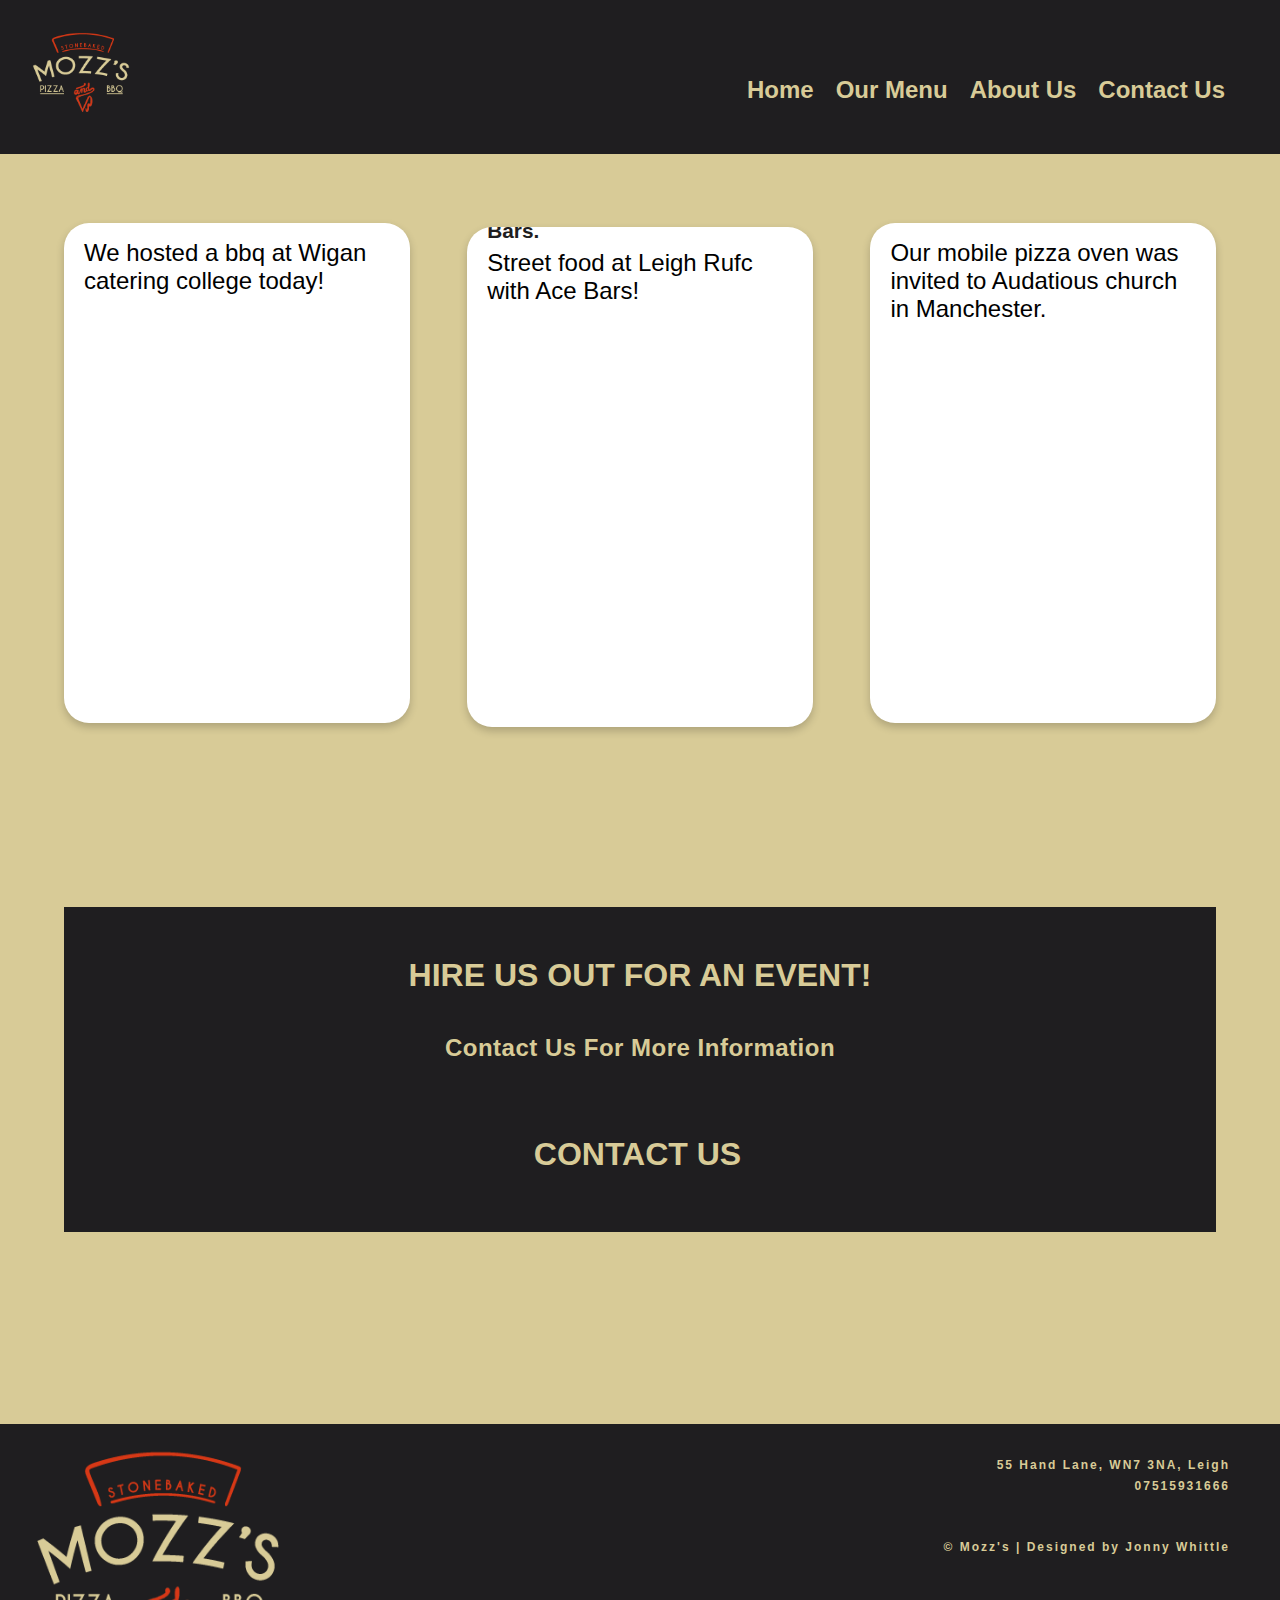
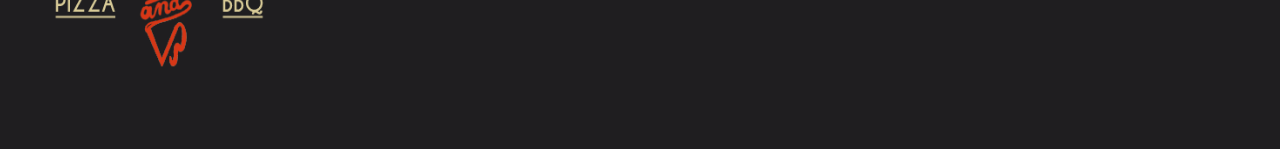
==== index.html @ d83ae81a "Take nav out of footer" ====
<!DOCTYPE html>
<html lang="en">

<head>
    <meta charset="UTF-8">
    <meta http-equiv="X-UA-Compatible" content="IE=edge">
    <meta name="viewport" content="width=device-width, initial-scale=1.0">
    <meta name="description" content="Mozz's Pizza and BBQ event company in leigh, lancashire">
    <meta name="keywords" content="pizza, bbq, events, food, parties, street food, stonebaked pizza, fresh food">
    <link rel="preconnect" href="https://fonts.googleapis.com">
    <link rel="preconnect" href="https://fonts.gstatic.com" crossorigin>
    <link href="https://fonts.googleapis.com/css2?family=Mukta:wght@200;300;400;500;600;700;800&display=swap"
        rel="stylesheet">
    <link rel="stylesheet" href="https://use.fontawesome.com/releases/v5.15.3/css/all.css"
        integrity="sha384-SZXxX4whJ79/gErwcOYf+zWLeJdY/qpuqC4cAa9rOGUstPomtqpuNWT9wdPEn2fk" crossorigin="anonymous">
    <link rel="preconnect" href="https://fonts.googleapis.com">
    <link href="https://allfont.net/allfont.css?fonts=caviar-dreams" rel="stylesheet" type="text/css" />
    <link rel="stylesheet" href="assets/css/style.css" media="screen" type="text/css">
    <title>Home Page</title>
</head>

<body>
    <!-- header -->
    <header id="head-bg">
        <a href="index.html"><img src="assets/images/logo-clear.png" alt="Logo for Mozz's Pizza and BBQ"></a>
        <nav id="menu">
            <ul>
                <li>
                    <a href="index.html" class="left">Home</a>
                </li>
                <li>
                    <a href="our-menu.html" class="left">Our Menu</a>
                </li>
                <li>
                    <a href="about-us.html" class="left">About Us</a>
                </li>
                <li>
                    <a href="contact-us.html" class="left">Contact Us</a>
                </li>
            </ul>
        </nav>
        
        <nav id="smaller-nav">
            <div id="menuToggle">
              <input type="checkbox" />
              <span></span>
              <span></span>
              <span></span>
                <ul id="small-menu">
                    <li>
                        <a href="index.html">Home</a>
                    </li>
                    <li>
                        <a href="our-menu.html">Our Menu</a>
                    </li>
                    <li>
                        <a href="about-us.html">About Us</a>
                    </li>
                    <li>
                        <a href="contact-us.html">Contact Us</a>
                    </li>
                </ul>
            </div>
          </nav>
    </header>


    <!-- hero image -->
    <section id="hero-outer">
        <div>
            <img src= "assets/images/hero-image.jpg" alt="Image of pizza cooking"  id="hero-image">
        </div>

        <div id="cover-text">
            <h2>Check out our updated menu!</h2>
            <a href="our-menu.html" class="left">Check it out</a>
        </div>

    </section>

    <!-- news section -->
    <section id="recent-news">
        <h1 id="news">Recent News</h1>
        <hr>
        <br>
        <br>
        <div class="card-wrapper">
        <a href="#" class="card-a">
            <div class="card-left">
                <img src="assets/images/card-1.jpeg" alt="Image of buffet and BBQ for wigan college" class="card-img">
                <div class="news-container">
                    <h1>BBQ at Wigan College.</h1>
                    <br>
                    <p>We hosted a bbq at Wigan catering college today!</p>
                </div>
            </div>
        </a>
        <a href="#" class="card-a">
            <div class="card-right">
                <img src="assets/images/card-3.jpeg" alt="Image of buffet and BBQ for wigan college" class="card-img">
                <div class="news-container">
                    <h1>Pizza is served!</h1>
                    <br>
                    <p>Our mobile pizza oven was invited to Audatious church in Manchester.</p>
                </div>
            </div>
        </a>
        <a href="#" class="card-a">
            <div class="card-middle">
                <img src="assets/images/card-2.jpeg" alt="Image of buffet and BBQ for wigan college" class="card-img">
                <div class="news-container">
                    <h1 id="middle-h1">We partnered up with Ace Bars.</h1>
                    
                    <p>Street food at Leigh Rufc with Ace Bars!</p>
                </div>
            </div>
        </a>
    </div>
    </section>
    <!-- contact us -->
    <section id="contact-us">
        <h1>Hire us out for an event!</h1>
        <h2>Contact us for more information</h2>
        <br>
        <br>
        <a href="contact-us.html" class="contact-us-btn">Contact Us</a>
    </section>


    <!-- footer -->
    <footer id="footer-bg">
        <a href="index.html"><img src="assets/images/logo-clear.png" alt="Logo for Mozz's Pizza and BBQ"></a>

        <div>
            <nav id="footer-menu">
                <ul>
                    <li>
                        <h3>55 Hand Lane, WN7 3NA, Leigh</h3>
                    </li>
                    <li>
                        <h3>07515931666</h3>
                    </li>
                    <li><a href="https://www.facebook.com/mozzs.pizza" target="_blank"><i class="fab fa-facebook-f icon"></i></a>
                        <a href="https://www.instagram.com/mozzs.pizza/" target="_blank"><i class="fab fa-instagram icon"></i></a></li>                    <li><h3>&copy; Mozz's | Designed by Jonny Whittle</h3></li>                
                </ul>
            </nav>
        </div>
    </footer>
</body>

</html>
---- assets/css/style.css ----
* {
    margin: 0;
    padding: 0;
    border: none;
}

body {
    font-family: 'Mukta', sans-serif;
    font-weight: 300;
    color: #000;
    background-color: #D8CB97;
}

/* generic styles */

h1, h2 {
    font-family: 'caviar-dreams', sans-serif;
    color: #1F1E20;
}

a {
    text-decoration: none;
}

/* header */
.header {
    display: none;
}

#smaller-nav {
    display: none;
}

#head-bg {
    background-color: #1F1E20;
    width: 100%;
    position: fixed;
    z-index: 1;
    top: 0;
}

#head-bg img {
    height: auto;
    width: 8%;
    padding: 30px;
    float: left;
}

/* navigation list */
#menu {
    font-size: 150%;
    letter-spacing: 2px;
    text-align: right;
    margin-right: 40px;
    line-height: 125px;
}

#menu li {
    display: inline;
    list-style-type: none;
    margin-right: 10px;
}

#menu a  {
    text-decoration: none;
    color: #D8CB97;
}

a.left{
    position: relative;
}

a.left:before {
  content: "";
  position: absolute;
  width: 0;
  margin-top: 20px;
  height: 2px;
  bottom: 0;
  left: 0;
  background-color: #D8CB97;
  visibility: hidden;
  transition: all 0.3s ease-in-out;
}

a.left:hover:before {
    visibility: visible;
    width: 100%;
}

/* hero image */

#hero-outer {
    overflow: hidden;
    position: relative;
}

#hero-image {
    height: auto;
    width: 100%;
    /* animates zoom effect on loading page */
    animation-name: hero-zoom;
    animation-duration: 5s;
    animation-fill-mode: forwards;
}

/* creates the level of zoom for hero image */
@keyframes hero-zoom {
    from {
        transform: scale(1);
    }
    to {
        transform: scale(1.1);
    }
}

/* hero image cover text */
#cover-text, #cover-text h2 {
    color: #fff;
}

#cover-text {
    font-size: 100%;
    text-transform: none;
    
    

    width: 300px;
    height: 200px;

    padding-top: 40px;
    padding-left: 10px;

    background-color: rgba(31, 30, 32, 0.64);

    bottom: 30px;
    right: 150px;

    position: absolute;
}

#cover-text h2, a {
    font-family: 'caviar-dreams', sans-serif;
    font-weight: 600;
    color: #D8CB97;
    letter-spacing: 0;
    padding-right: 5px;
    text-transform: none;
}

#cover-text h2 {
    margin-bottom: 25%;
}

#cover-text a {
    font-size: 125%;
    text-transform: uppercase;
}

/* news */

#recent-news {
    height: 850px;
    margin-left: 5%;
    margin-right: 5%;
    width: 90%;
}

#news  {
    text-align: left;
    margin: 30px 0;
    font-size: 280%;
    text-transform: uppercase;
}

.card-left {
    width: 30%;
    float: left;
    background-color: #fff;
    border-radius: 25px;
    box-shadow: 0 4px 8px 0 rgba(0,0,0,0.2);
    transition: .3s;
    overflow: hidden;
    height: 500px;
    margin-top: 2%;
}

.card-img {
    width: 100%;
    height: 75%;
    position: relative;
    bottom: 60px;
}

.card-right {
    width: 30%;
    overflow: hidden;
    float: right;
    background-color: #fff;
    box-shadow: 0 4px 8px 0 rgba(0,0,0,0.2);
    transition: .3s;
    border-radius: 25px;
    height: 500px;
    margin-top: 2%;
}

.card-middle {
    width: 30%;
    overflow: hidden;
    margin: 0 auto;
    background-color: #fff;
    box-shadow: 0 4px 8px 0 rgba(0,0,0,0.2);
    transition: .3s;
    border-radius: 25px;
    height: 500px;
}

.card-left:hover, .card-middle:hover, .card-right:hover {
    box-shadow: 0 8px 16px 0 rgba(0, 0, 0, 0.541);
}

.news-container {
    padding: 10px 20px;
    position: relative;
    bottom: 60px;
}

.card-a h1 {
    font-size: 130%;
}

.card-a {
    color: #000;
}

.card-a p {
    font-weight: 300;
    font-size: 150%;
    padding-top: 2%;
}

/* contact us section*/
#contact-us {
    height: 325px;
    margin-left: 5%;
    margin-right: 5%;
    width: 90%;
    background-color: #1F1E20;
    text-align: center;
    margin-bottom: 15%;
}

#contact-us h1{
    padding-top: 50px;
    padding-bottom: 20px;
    font-size: 200%;
    color: #D8CB97;
    text-transform: uppercase;
}

#contact-us h2{
    padding-top: 20px;
    padding-bottom: 20px;
    font-size: 150%;
    color: #D8CB97;
    text-transform: capitalize;
    letter-spacing: .5px;
}


a.contact-us-btn{
    position: relative;
}

a.contact-us-btn:before {
  content: "";
  position: absolute;
  width: 0;
  margin-top: 20px;
  height: 2px;
  bottom: 0;
  left: 0;
  background-color: #D8CB97;
  visibility: hidden;
  transition: all 0.3s ease-in-out;
}

a.contact-us-btn:hover:before {
    visibility: visible;
    width: 100%;
}


.contact-us-btn {
    font-size: 200%;
    text-transform: uppercase;
}

/* footer */ 

#footer-bg {
    width: 100%;
    background-color: #1F1E20;
    height: 325px;
    position: absolute;
}

#footer-bg img {
    height: 70%;
    width: 20%;
    padding: 20px 0 0 30px;
    float: left;
}

#footer-menu {
    float: right;
    font-size: 150%;
    letter-spacing: 2px;
    text-align: right;
    margin-right: 40px;
}

#footer-menu li {
    
    list-style-type: none;
    margin-right: 10px;
}

#footer-menu a {
    text-decoration: none;
    color: #D8CB97;
}

#footer-menu h3 {
    text-decoration: none;
    color: #D8CB97;
    font-size: 50%;
    font-family: 'caviar-dreams', sans-serif;
    margin-top: 2.5%;
}

.icon {
    color: #D8CB97;
    font-size: 80%;
    cursor: pointer;
    padding: 2px;
}

/* contact us page */
#contact {
    height: 800px;
    margin-left: 5%;
    margin-right: 5%;
    width: 90%;
}

.form-wrapper {
    background-color: #1F1E20;
    width: 50%;
    float: left;
    height: 450px;
    margin: 15% 0;
}

.form-wrapper label {
    color: #D8CB97;
}

form {
    padding: 5%;
}

.form-wrapper h1 {
    color: #D8CB97;
    text-transform: uppercase;
    padding-bottom: 5%;
}

.form-wrapper input {
    width: 100%;
}

input {
    border: none;
    border-bottom: 2px solid #D8CB97;
    color: #D8CB97;
    background-color: transparent;
}

input[type=submit] {
    text-transform: uppercase;
    padding: 2%;
    cursor: pointer;
}

textarea {
    resize: none;
    width: 96%;
    background-color: #D8CB97;
    font-family: 'caviar-dreams', sans-serif;
    padding: 2%;
    margin-top: 2%;
}

.form-wrapper p{
    font-size: 75%;
    color: #D8CB97;
    padding-bottom: 2%;
}

/* information section */

.information-wrapper {
    width: 35%;
    float: right;
    height: 450px;
    margin: 15% 0;
    text-align: right;
}

.information-wrapper h1 h3 {
    color: #1F1E20;
}

.information-wrapper h1 {
    font-size: 200%;
    padding: 5% 0;
}

.information-wrapper h3 {
    font-size: 150%;
    font-weight: 300;
}

/* gallery section */

#gallery-section {
    height: 950px;
    margin-left: 5%;
    margin-right: 5%;
    width: 90%;
}

#gallery-section h2{
    text-transform: uppercase;
    font-size: 200%;
}

.photos {
    clear: both;
    line-height: 40px;
    column-count: 6;
}

.photos > img {
    width: 100%;
}

/* about us page */

#welcome {
    height: 600px;
    margin-left: 5%;
    margin-right: 5%;
    margin-top: 15%;
    width: 90%;
    color: #1F1E20;
}

hr {
    border-top: 3px solid #1F1E20;
    width: 100%;
    margin: 5px 0;
}

.info-left {
    float: left;
    width: 65%;
    height: 400px;
}

.info-left h1 {
    text-transform: uppercase;
    font-size: 200%;
}

.info-left p {
    text-align: justify;
    padding-top: 5%;
}

.info-right {
    float: right;
    width: 35%;
    height: 400px;
    text-align: right;
}

.info-right > img {
    width: 80%;
    height: inherit;
}

/* reviews */
#reviews {
    height: 600px;
    margin-left: 5%;
    margin-right: 5%;
    width: 90%;   
}

#reviews h1 {
    text-transform: uppercase;
    color: #1F1E20;
    font-size: 200%;
}

#reviews h2 {
    padding: 2% 5% 0 5% ;
    text-align: center;
}

#reviews p {
    padding: 0 5%;
    text-align: left;
}

.review-card-left {
    background-color: #fff;
    width: 30%;
    height: 300px;
    overflow: hidden;
    float: left;
    box-shadow: 0 4px 8px 0 rgba(0,0,0,0.2);
    transition: .3s;
    border-radius: 25px;
    color: #1F1E20;
    
}

.review-card-left >img {
    width: 100%;
    height: 100%;
}

.review-card-right {
    background-color: #fff;
    width: 30%;
    height: 300px;
    overflow: hidden;
    float: right;
    box-shadow: 0 4px 8px 0 rgba(0,0,0,0.2);
    transition: .3s;
    border-radius: 25px;
}

.review-card-middle {
    background-color: #fff;
    width: 30%;
    height: 300px;
    overflow: hidden;
    margin: 0 auto;
    box-shadow: 0 4px 8px 0 rgba(0,0,0,0.2);
    transition: .3s;
    border-radius: 25px;
}

.review-card-left:hover, .review-card-middle:hover, .review-card-right:hover {
    box-shadow: 0 8px 16px 0 rgba(0, 0, 0, 0.541);
}

.stars {
    text-align: center;
    padding-top: 5%;
    font-size: 20px;
    color: #D8CB97;
}

/* our menu page */

#our-pizza-menu {
    height: 600px;
    margin-left: 5%;
    margin-right: 5%;
    margin-top: 15%;
    width: 90%;
    overflow: hidden;
}

#our-bbq-menu {
    height: 600px;
    margin: 15% 5%;
    width: 90%;
    
    overflow: hidden;
}

.menu-left{
    float: left;
    width: 50%;
    height: 500px;
}

.menu-right {
    float: right;
    width: 45%;
    height: 500px;
}

#our-pizza-menu h1{
    text-transform: uppercase;
    color: #1F1E20;
    font-size: 200%;
    margin-bottom: 5%;
}


#our-pizza-menu h3{
    text-transform: capitalize;
    color: #1F1E20;
    font-size: 125%;
    font-weight: 400;
    margin-bottom: 5%;
}

#our-bbq-menu h1{
    text-transform: uppercase;
    color: #1F1E20;
    font-size: 200%;
    margin-bottom: 5%;
}

#our-bbq-menu h3 {
    text-transform: capitalize;
    color: #1F1E20;
    font-size: 125%;
    font-weight: 400;
    margin-bottom: 5%; 
}

.menu-table {
    font-size: 150%;
    margin: 5% 0;
}

.padding-left {
    padding-left: 7.5%;
}

.menu-photos {
    clear: both;
    line-height: 40px;
    column-count: 2;
}

.menu-photos > img {
    width: 100%;
}

/* form submission page */
.form-submited {
    position: relative;
    top: 15em;
}

.form-submited-text-wrapped {
    width: 50%;
    margin: 0 auto;
    text-align: center;
}

.blue-box {
    background-color: #1F1E20;
    padding: 10% 0;
}

.form-submited-text-wrapped h1{
    font-size: 200%;
    font-weight: 800;
    color: #D8CB97;
}

.form-submited-text-wrapped h3 {
    font-size: 100%;
    font-weight: 500;
    color: #D8CB97;
}

.back-btn-wrapped {
    margin-top: 10%;
}

.back-btn {
    font-size: 150%;
}

a.back-btn{
    position: relative;
}

a.back-btn:before {
  content: "";
  position: absolute;
  width: 0;
  margin-top: 20px;
  height: 2px;
  bottom: 0;
  left: 0;
  background-color: #D8CB97;
  visibility: hidden;
  transition: all 0.3s ease-in-out;
}

a.back-btn:hover:before {
    visibility: visible;
    width: 100%;
}
/* responsiveness */
/* for large screens sizes from 1200px and down */
@media screen and (max-width: 1100px) {
    /* footer */
    #footer-bg img {
        height: 60%;
    }

    /* homepage */
    #cover-text {
        right: 70px;
    }

    /* our menu page */
    #our-pizza-menu {
        margin-top: 10%;
    }

    #our-bbq-menu {
        margin-top: 10%;
    }

    /* about us */
    #welcome {
        margin-top: 10%;
    }

    #reviews {
        height: 550px;
    }

    /* contact us */
    #gallery-section {
        height: 900px;
    }
}

/* for medium screen sizes from 950px wide and down */
@media screen and (max-width: 950px) {
    /* heading */
    #head-bg img {
        padding-top: 30px;
    }

    #menu {
        line-height: 100px;
    }

    /* homepage */
    #recent-news {
        height: 1300px;
    }
    .card-left, .card-middle, .card-right {
        width: 100%;
        display: flex;
        margin-top: 5%;
        height: 23%;
    }

    .card-middle {
        position: relative;
        top: 5%;
    }

    .card-img {
        width: 30%;
        height: 110%;
        position: relative;
        bottom: 0;
        float: left;
        display: block;
    }

    .news-container {
        padding: 70px 70px;
        position: relative;
        bottom: 0;
        float: right;
        display: block;
    }

    /* footer */
    #footer-bg {
        display: flex;
        flex-direction: column;
        align-items: center;
        text-align: center;
        height: 600px;
    }

    #footer-bg img {
        height: 100%;
        width: 100%;
        padding: 20px 0 0 0;
    }

    #footer-menu {
        font-size: 125%;
        letter-spacing: 2px;
        margin: 0;
        text-align: center;
        padding-top: 15%;
        padding-left: 9%;
    }

    #footer-menu h3{
        font-size: 65%;
    }

    /* about us */
    .review-card-left, .review-card-middle, .review-card-right {
        height: 350px;
    }

    /* contact us */
    
    .form-wrapper {
        width: 100%;
        float: left;
        height: 550px;
        margin-bottom: 5%;
    }

    .information-wrapper {
        margin: 5% 0;
        text-align: left;
        float: left;
        height: 300px;
    }

    #contact {
        height: 1000px;
    }
    
    #gallery-section {
        display: flex;
        flex-direction: column;
        height: 2500px;
    }

    .photos {
        column-count: 3;
    }

    /* form submission */
    .form-submited-text-wrapped h1 {
        font-size: 160%;
    }

    .form-submited-text-wrapped h3 {
        font-size: 80%;
    }

    .back-btn {
        font-size: 135%;
    }
}

/* for small screen sizes from 800px wide and down */
@media screen and (max-width: 800px) {
    /* footer */
    .hide {
        display: none;
    }

    #footer-bg img {
        padding: 10% 0;
    }

    #footer-menu {
        width: 75%;
        margin-right: 9%;
        font-size: 180%;
        letter-spacing: 2px;
        padding-left: 0;
        padding-top: 20%;
    }

    /* our menu page */
    #our-pizza-menu {
        height: 1400px;
    }

    .menu-left {
        width: 100%;
    }

    .menu-right {
        float: left;
        width: 100%;
        margin-top: 10%;
    }

    #our-bbq-menu {
        height: 1400px; 
    }

    /* about us */
    #welcome {
        height: 900px;
    }

    .info-left {
        width: 100%;
        height: 380px;
    }
    .info-right > img {
        height: auto;
    }

    .info-right {
        float: left;
        width: 60%;
        text-align: left;
    }

    .review-card-left, .review-card-middle, .review-card-right {
        height: 400px;
    }

    #gallery-section {
        height: 2200px;
    }

    /* form submission page */
    .form-submited-text-wrapped {
        width: 65%;
    }
}
@media screen and (max-width: 650px) {
    /* header */
    #menu {
        font-size: 100%;
        line-height: 70px;
    }
}

/* for small screen sizes from 600px wide and down */
@media screen and (max-width: 600px) {
    /* header */
    #head-bg {
        text-align: center;
        padding-top: 5%;
        top: 0;
    }

    #head-bg img {
        padding: 20px;
        height: auto;
        width: 25%;
        float: left;
    }

    #menu{
        display: none;
    }
    /* nav for smaller screens */

    #nav-img {
        padding: 35px 0 0 35px !important;
        height: auto;
        width: 25%;
        float: left;
    }

    #smaller-nav {
        display: block;
    }

    #menuToggle
    {
      display: block;
      position: relative;
      top: 50px;
      right: 50px;
      float: right;
      z-index: 1;
      -webkit-user-select: none;
      user-select: none;
    }
    
    #menuToggle a
    {
      text-decoration: none;
      color: #D8CB97;
    }
    
    #menuToggle input
    {
      display: block;
      width: 50px;
      height: 40px;
      position: absolute;
      top: -4px;
      right: 0px;
      cursor: pointer;
      
      opacity: 0; /* hide this */
      z-index: 2; /* and place it over the hamburger */
      
      -webkit-touch-callout: none;
    }
    
    /*
     * Just a quick hamburger
     */
    #menuToggle span
    {
      display: block;
      display: block;
      width: 50px;
      height: 5px;
      margin-bottom: 9px;
      position: relative;
      
      background: #D8CB97;
      border-radius: 3px;
      
      z-index: 1;
      
      transform-origin: 4px 0px;
      
      transition: transform 0.5s cubic-bezier(0.77,0.2,0.05,1.0),
                  background 0.5s cubic-bezier(0.77,0.2,0.05,1.0),
                  opacity 0.55s ease;
    }
    
    #menuToggle span:first-child
    {
      transform-origin: 0% 0%;
    }
    
    #menuToggle span:nth-last-child(2)
    {
      transform-origin: 0% 100%;
    }
    
    /* 
     * Transform all the slices of hamburger
     * into a crossmark.
     */
    #menuToggle input:checked ~ span
    {
      opacity: 1;
      transform: rotate(45deg) translate(-2px, -1px);
      background: #D8CB97;
    }
    
    /*
     * But let's hide the middle one.
     */
    #menuToggle input:checked ~ span:nth-last-child(3)
    {
      opacity: 0;
      transform: rotate(0deg) scale(0.2, 0.2);
    }
    
    /*
     * Ohyeah and the last one should go the other direction
     */
    #menuToggle input:checked ~ span:nth-last-child(2)
    {
      transform: rotate(-45deg) translate(0, -1px);
    }
    
    /*
     * Make this absolute positioned
     * at the top left of the screen
     */
    #small-menu
    {
        top: 150rem;
        position: fixed;
        background: #373737;
        width: 100%;
        height: 100%;
        transition: top .8s cubic-bezier(1, 0, 0, 1);  
        background: #1F1E20;
        list-style-type: none;
        -webkit-font-smoothing: antialiased;
        right: 0;        
    }
    
    #small-menu li
    {
        padding: 10px;
        font-size: 3em;
        position: relative;
        top: 5em;
    }
    
    /*
     * And let's slide it in from the left
     */
    #menuToggle input:checked ~ ul
    {
        top: 0rem;
        display: flex;
        flex-direction: column;
    }

    /* index page */
    #hero-outer {
        top: 100px;
    }
    #cover-text { 
        display: none;
    }

    #recent-news {
        position: relative;
        top: 100px;
    }

    .card-img {
        width: 50%;
    }

    .news-container {
        padding: 50px 50px;
    }

    .card-middle {
        top: 3%;
    }

    #news {
        margin: 30px 0 0 0;
        font-size: 2em;
    }

    .card-wrapper {
        display: flex;
        flex-direction: column;
    }

    #contact-us {
        position: relative;
        top: 100px;
    }

    #footer-bg {
        margin-top: 100px;
    }
    /* our menu */
    #our-pizza-menu{
        height: auto;
        position: relative;
        top: 175px;
    }

    #our-bbq-menu  {
        height: auto;
        position: relative;
        top: 125px;
    }
    

    /* about us */
    .info-left {
        height: 450px;
    }

    #reviews {
        height: 1000px;
        position: relative;
        top: 75px;
    }

    .review-card-left, .review-card-middle, .review-card-right {
        width: 100%;
        height: 25%;
        margin-bottom: 5%;
    }

    .info-right {
        width: 100%;
    }

    .info-right > img {
        width: 100%;
    }

    #welcome {
        height: 130vh;
        position: relative;
        top: 175px;
    }

    #reviews p {
        text-align: center;
    }

    /* contact us */
    #contact {
        position: relative;
        top: 175px;
    }
    #gallery-section {
        height: 3500px;
        position: relative;
        top: 125px;
    }

    .photos {
        column-count: 2;
    }

    /* form submission page */
    .form-submited-text-wrapped {
        width: 90%;
    }  
}

/* for small screen sizes from 500px wide and down */
@media screen and (max-width: 500px) {
    /* header */
    #menu {
        font-size: 120%;
    }

    
    /* hamburger menu */
    #menuToggle {
        top: 33px;
    }

    #small-menu li {
        padding: 15px;
        font-size: 2.3em;
        top: 5em;
    }

    /* index page */
    #hero-outer {
        top: 125px;
    }

    #recent-news {
        top: 150px;
        height: 1200px;
    }
    #cover-text {
        right: 50px;
    }

    .news-container {
        padding: 25px 25px;
    }

    #middle-h1 {
        padding-bottom: 5%;
    }
    /* contact us section (on most pages)*/
    #contact-us {
        height: 280px;
    }

    #contact-us h1 {
        font-size: 150%;
    }

    #contact-us h2 {
        padding-top: 10px;
        font-size: 115%;
    }

    .contact-us-btn {
        font-size: 150%;
    }

    /* our menu */
    #our-bbq-menu, #our-pizza-menu {
        height: 1150px;
    }

    /* about us */
    .info-left {
        height: 530px;
    }

    #gallery-section {
        height: 2900px;
    }  
}

/* for the smallest screen sizes from 450px wide and down */
@media screen and (max-width: 450px) {
    /* header */
    #menu {
        font-size: 100%;
    }

    /* index page */
    #cover-text {
        right: 0;
        width: 100%;
    }

    #recent-news {
        height: 1000px;
    }

    .card-left, .card-middle, .card-right {
        height: 20%;
    }

    .card-middle {
        top: 2%;
    }

    .card-a h1 {
        font-size: 110%;
    }

    .card-a p {
        font-size: 100%;
    }

    /* contact us section (on most pages)*/
    #contact-us {
        height: 240px;
    }

    #contact-us h1 {
        font-size: 125%;
    }

    #contact-us h2 {
        padding-top: 5px;
        font-size: 100%;
        padding-bottom: 5px;
    }

    .contact-us-btn {
        font-size: 125%;
    }

    /* footer */
    #footer-bg img {
        height: 60%;
        padding-top: 10%;
        padding-bottom: 2%;
    }

    #footer-menu {
        font-size: 150%;
        padding-top: 0%;
    }

    #footer-bg {
        height: 500px;
    }

    /* our menu */
    .menu-left {
        padding-bottom: 15%;
    }

    /* about us */

    #welcome {
        height: 890px;
    }

    .info-left p {
        text-align: left;
    }

    /* contact us */
    #contact {
        height: 800px;
    }

    .form-wrapper {
        height: 450px;
    }

    #gallery-section {
        height: 2400px;
    }

    /* form submission page */
    .form-submited-text-wrapped h1 {
        font-size: 135%;
    }

    .form-submited-text-wrapped h3 {
        font-size: 65%;
    }

    .back-btn {
        font-size: 100%;
    }

}

@media screen and (max-width: 400px) {
    /* header */

    /* hamburger menu */

    #menuToggle {
        top: 20px;
    }

    #menuToggle span {
        width: 44px;
        height: 4px;
    }

    /* about us  */
    #welcome {
        height: 1175px;
    }

    .info-right {
        padding-top: 50px;
    }

}

@media screen and (max-width: 350px) {
/* index page */
    #recent-news {
        height: 900px;
    }

    /* our menu */
    .menu-right {
        margin-top: 30%;
    }

    #our-bbq-menu {
        height: 1125px;
    }

    /* contact us */
    #gallery-section {
        height: 2200px;
        top: 200px;
    }

    /* about us */
    #welcome {
        height: 1200px;
    }

    .info-right {
        padding-top: 150px;
    }

    #reviews {
        height: 900px;
    }

    /* form submission page */
    .form-submited-text-wrapped h1 {
        font-size: 110%;
    }

    .form-submited-text-wrapped h3 {
        font-size: 55%;
    }

    .back-btn {
        font-size: 90%;
    }

}
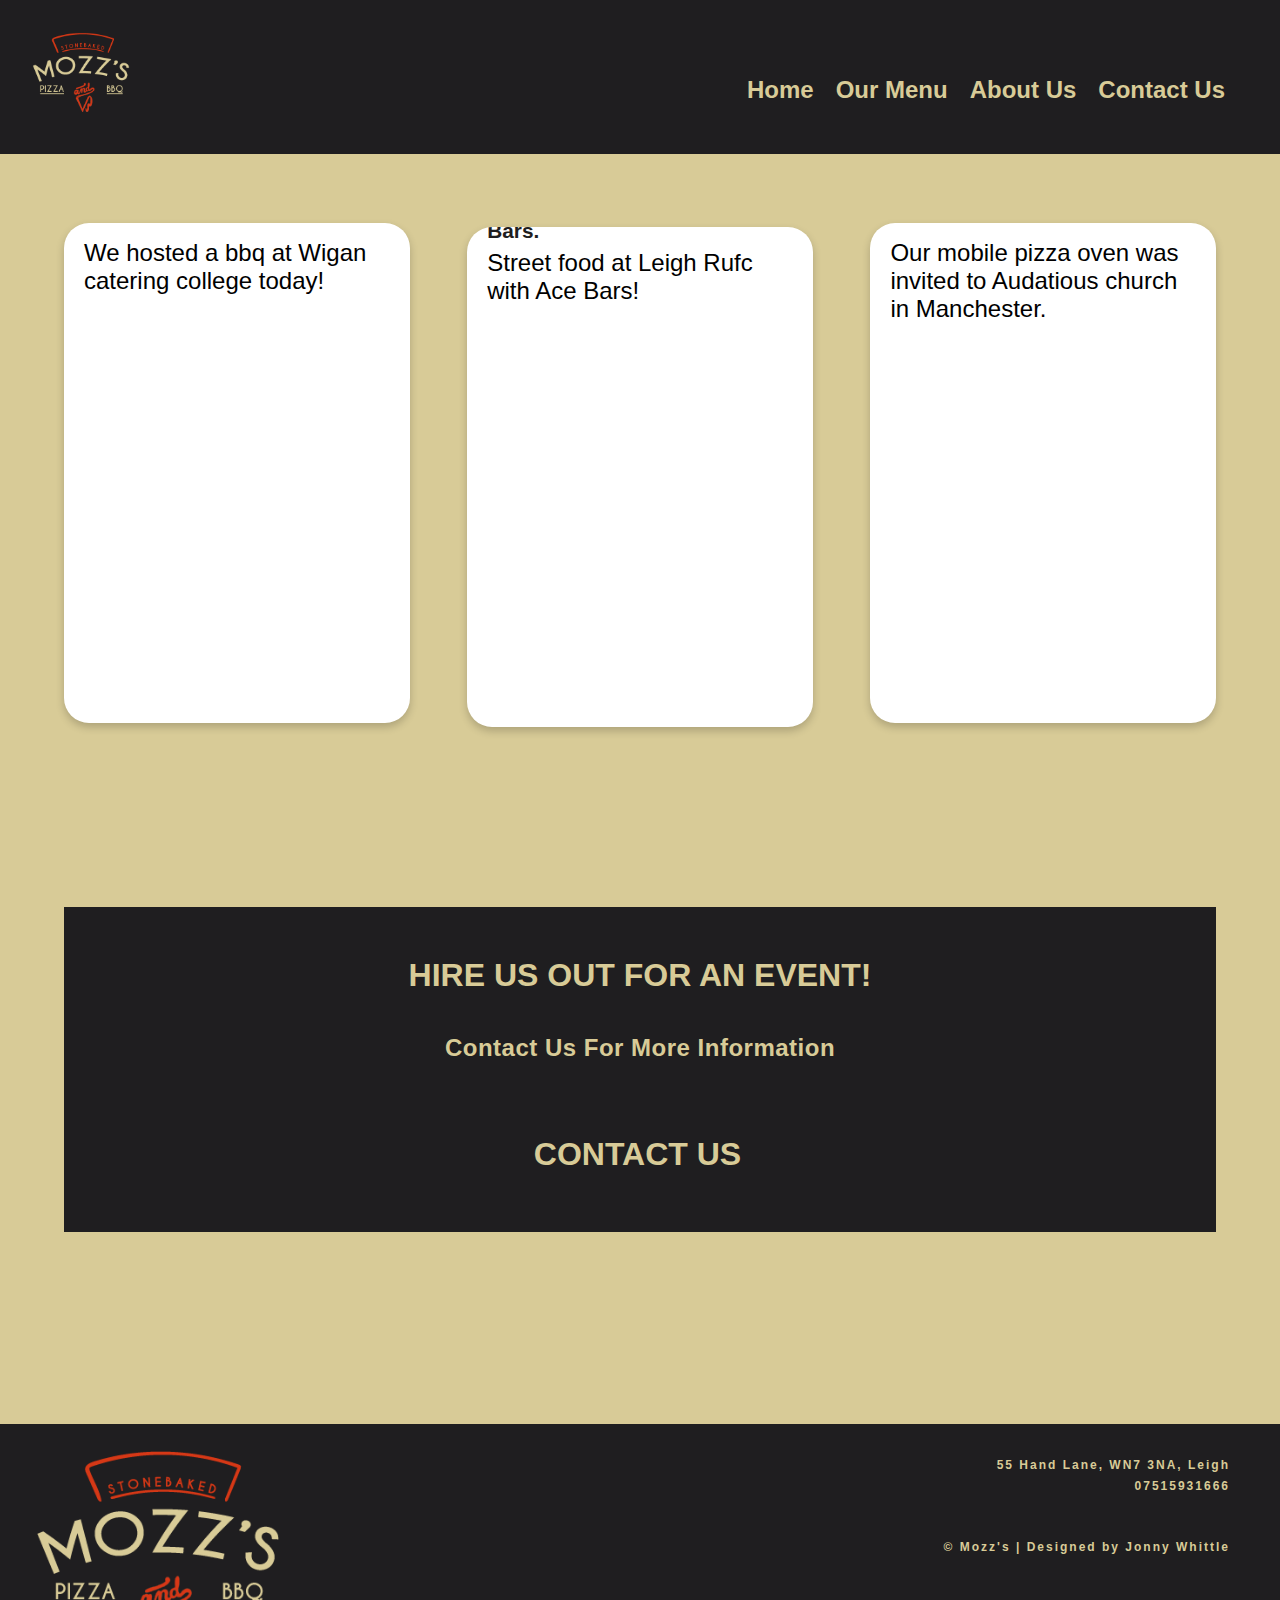
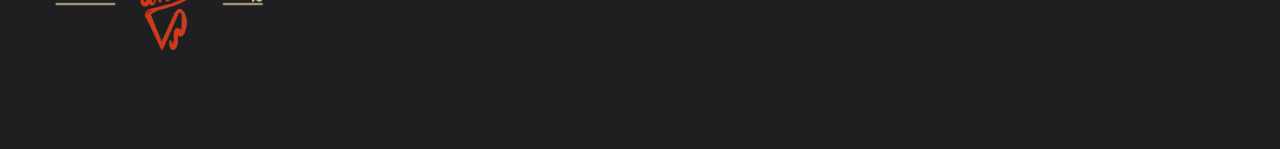
==== commit ca85718a: "All code correctly indented" ====
--- a/index.html
+++ b/index.html
@@ -75,7 +75,6 @@
             <h2>Check out our updated menu!</h2>
             <a href="our-menu.html" class="left">Check it out</a>
         </div>
-
     </section>
 
     <!-- news section -->
@@ -85,37 +84,36 @@
         <br>
         <br>
         <div class="card-wrapper">
-        <a href="#" class="card-a">
-            <div class="card-left">
-                <img src="assets/images/card-1.jpeg" alt="Image of buffet and BBQ for wigan college" class="card-img">
-                <div class="news-container">
-                    <h1>BBQ at Wigan College.</h1>
-                    <br>
-                    <p>We hosted a bbq at Wigan catering college today!</p>
+            <a href="#" class="card-a">
+                <div class="card-left">
+                    <img src="assets/images/card-1.jpeg" alt="Image of buffet and BBQ for wigan college" class="card-img">
+                    <div class="news-container">
+                        <h1>BBQ at Wigan College.</h1>
+                        <br>
+                        <p>We hosted a bbq at Wigan catering college today!</p>
+                    </div>
                 </div>
-            </div>
-        </a>
-        <a href="#" class="card-a">
-            <div class="card-right">
-                <img src="assets/images/card-3.jpeg" alt="Image of buffet and BBQ for wigan college" class="card-img">
-                <div class="news-container">
-                    <h1>Pizza is served!</h1>
-                    <br>
-                    <p>Our mobile pizza oven was invited to Audatious church in Manchester.</p>
+            </a>
+            <a href="#" class="card-a">
+                <div class="card-right">
+                    <img src="assets/images/card-3.jpeg" alt="Image of buffet and BBQ for wigan college" class="card-img">
+                    <div class="news-container">
+                        <h1>Pizza is served!</h1>
+                        <br>
+                        <p>Our mobile pizza oven was invited to Audatious church in Manchester.</p>
+                    </div>
                 </div>
-            </div>
-        </a>
-        <a href="#" class="card-a">
-            <div class="card-middle">
-                <img src="assets/images/card-2.jpeg" alt="Image of buffet and BBQ for wigan college" class="card-img">
-                <div class="news-container">
-                    <h1 id="middle-h1">We partnered up with Ace Bars.</h1>
-                    
-                    <p>Street food at Leigh Rufc with Ace Bars!</p>
+            </a>
+            <a href="#" class="card-a">
+                <div class="card-middle">
+                    <img src="assets/images/card-2.jpeg" alt="Image of buffet and BBQ for wigan college" class="card-img">
+                    <div class="news-container">
+                        <h1 id="middle-h1">We partnered up with Ace Bars.</h1>     
+                        <p>Street food at Leigh Rufc with Ace Bars!</p>
+                    </div>
                 </div>
-            </div>
-        </a>
-    </div>
+            </a>
+        </div>
     </section>
     <!-- contact us -->
     <section id="contact-us">
@@ -140,8 +138,11 @@
                     <li>
                         <h3>07515931666</h3>
                     </li>
-                    <li><a href="https://www.facebook.com/mozzs.pizza" target="_blank"><i class="fab fa-facebook-f icon"></i></a>
-                        <a href="https://www.instagram.com/mozzs.pizza/" target="_blank"><i class="fab fa-instagram icon"></i></a></li>                    <li><h3>&copy; Mozz's | Designed by Jonny Whittle</h3></li>                
+                    <li>
+                        <a href="https://www.facebook.com/mozzs.pizza" target="_blank"><i class="fab fa-facebook-f icon"></i></a>
+                        <a href="https://www.instagram.com/mozzs.pizza/" target="_blank"><i class="fab fa-instagram icon"></i></a>
+                    </li>                    
+                    <li><h3>&copy; Mozz's | Designed by Jonny Whittle</h3></li>                
                 </ul>
             </nav>
         </div>
--- a/assets/css/style.css
+++ b/assets/css/style.css
@@ -306,7 +306,6 @@
 }
 
 #footer-bg img {
-    height: 70%;
     width: 20%;
     padding: 20px 0 0 30px;
     float: left;
@@ -715,6 +714,81 @@
     visibility: visible;
     width: 100%;
 }
+/* 404 section */
+#error-section {
+    height: 600px;
+    margin-left: 5%;
+    margin-right: 5%;
+    margin-top: 15%;
+    width: 90%;
+    overflow: hidden;
+}
+
+.error-wrapped {
+    display: flex;
+    flex-direction: row;
+}
+
+.error-left {
+    float: left;
+    width: 50%;
+    height: 500px;
+    padding-top: 5em;
+}
+
+.error-right {
+    float: right;
+    width: 50%;
+    height: 500px;
+    padding-top: 5em;
+}
+
+.error-right img {
+    width: 100%;
+}
+
+#oh-no{
+    color: #1F1E20;
+    padding-bottom: 0.5em;
+    font-size: 5em;
+}
+
+#error-s-text {
+    color: #1F1E20;
+    padding-bottom: 1.5em;
+    padding-right: 8em;
+    font-size: 2em;
+}
+
+a.start-over-btn{
+    position: relative;
+}
+
+a.start-over-btn:before {
+  content: "";
+  position: absolute;
+  width: 0;
+  margin-top: 20px;
+  height: 2px;
+  bottom: 0;
+  left: 0;
+  background-color: #1F1E20;
+  visibility: hidden;
+  transition: all 0.3s ease-in-out;
+}
+
+a.start-over-btn:hover:before {
+    visibility: visible;
+    width: 100%;
+}
+
+
+.start-over-btn {
+    font-size: 200%;
+    text-transform: uppercase;
+    color: #1F1E20 !important;
+}
+
 /* responsiveness */
 /* for large screens sizes from 1200px and down */
 @media screen and (max-width: 1100px) {
@@ -750,6 +824,8 @@
     #gallery-section {
         height: 900px;
     }
+
+    
 }
 
 /* for medium screen sizes from 950px wide and down */
@@ -871,6 +947,20 @@
     .back-btn {
         font-size: 135%;
     }
+
+    /* 404 page */
+    #error-section {
+        height: 500px;
+    }
+
+    #oh-no {
+        font-size: 4em;
+    }
+
+    #error-s-text {
+        padding-right: 6em;
+        font-size: 1.5em;
+    }
 }
 
 /* for small screen sizes from 800px wide and down */
@@ -943,13 +1033,51 @@
     .form-submited-text-wrapped {
         width: 65%;
     }
-}
+
+    /* 404 page */
+
+    #error-section {
+        height: 450px;
+    }
+
+    #oh-no {
+        font-size: 3.5em;
+    }
+
+    #error-s-text {
+        padding-right: 3em;
+        font-size: 1.5em;
+    }
+
+    .start-over-btn {
+        font-size: 175%;
+    }
+}
+
 @media screen and (max-width: 650px) {
     /* header */
     #menu {
         font-size: 100%;
         line-height: 70px;
     }
+        /* 404 page */
+
+        #error-section {
+            height: 350px;
+        }
+    
+        #oh-no {
+            font-size: 2.5em;
+        }
+    
+        #error-s-text {
+            padding-right: 10em;
+            font-size: 1em;
+        }
+    
+        .start-over-btn {
+            font-size: 125%;
+        }
 }
 
 /* for small screen sizes from 600px wide and down */
@@ -1227,6 +1355,45 @@
     .form-submited-text-wrapped {
         width: 90%;
     }  
+
+    /* 404 page */
+
+    #error-section {
+        height: 650px;
+        position: relative;
+        top: 6em;
+    }
+
+    .error-wrapped {
+        display: flex;
+        flex-direction: column;
+    }
+
+    .error-left {
+        width: 100%;
+        height: auto;
+        text-align: center;
+    }
+
+    .error-right {
+        float: right;
+        width: 100%;
+        height: auto;
+        padding-top: 0;
+    }
+
+    #oh-no {
+        font-size: 4.5em;
+    }
+
+    #error-s-text {
+        font-size: 1.2em;
+        padding-right: 0;
+    }
+
+    .start-over-btn {
+        font-size: 150%;
+    }
 }
 
 /* for small screen sizes from 500px wide and down */
@@ -1299,6 +1466,8 @@
     #gallery-section {
         height: 2900px;
     }  
+
+    
 }
 
 /* for the smallest screen sizes from 450px wide and down */
@@ -1435,6 +1604,23 @@
         padding-top: 50px;
     }
 
+        /* 404 page */
+
+        #error-section {
+            height: 500px;
+            top: 4em;
+        }     
+    
+        #oh-no {
+            font-size: 3em;
+        }
+    
+        #error-s-text {
+            font-size: 1em;
+            padding-right: 0;
+        }
+    
+
 }
 
 @media screen and (max-width: 350px) {
@@ -1484,4 +1670,20 @@
         font-size: 90%;
     }
 
+    /* 404 page */
+
+    #error-section {
+        height: 450px;
+        top: 3.5em;
+    }     
+
+    #oh-no {
+        font-size: 3em;
+    }
+
+    #error-s-text {
+        font-size: 1em;
+        padding-right: 0;
+    }
+
 }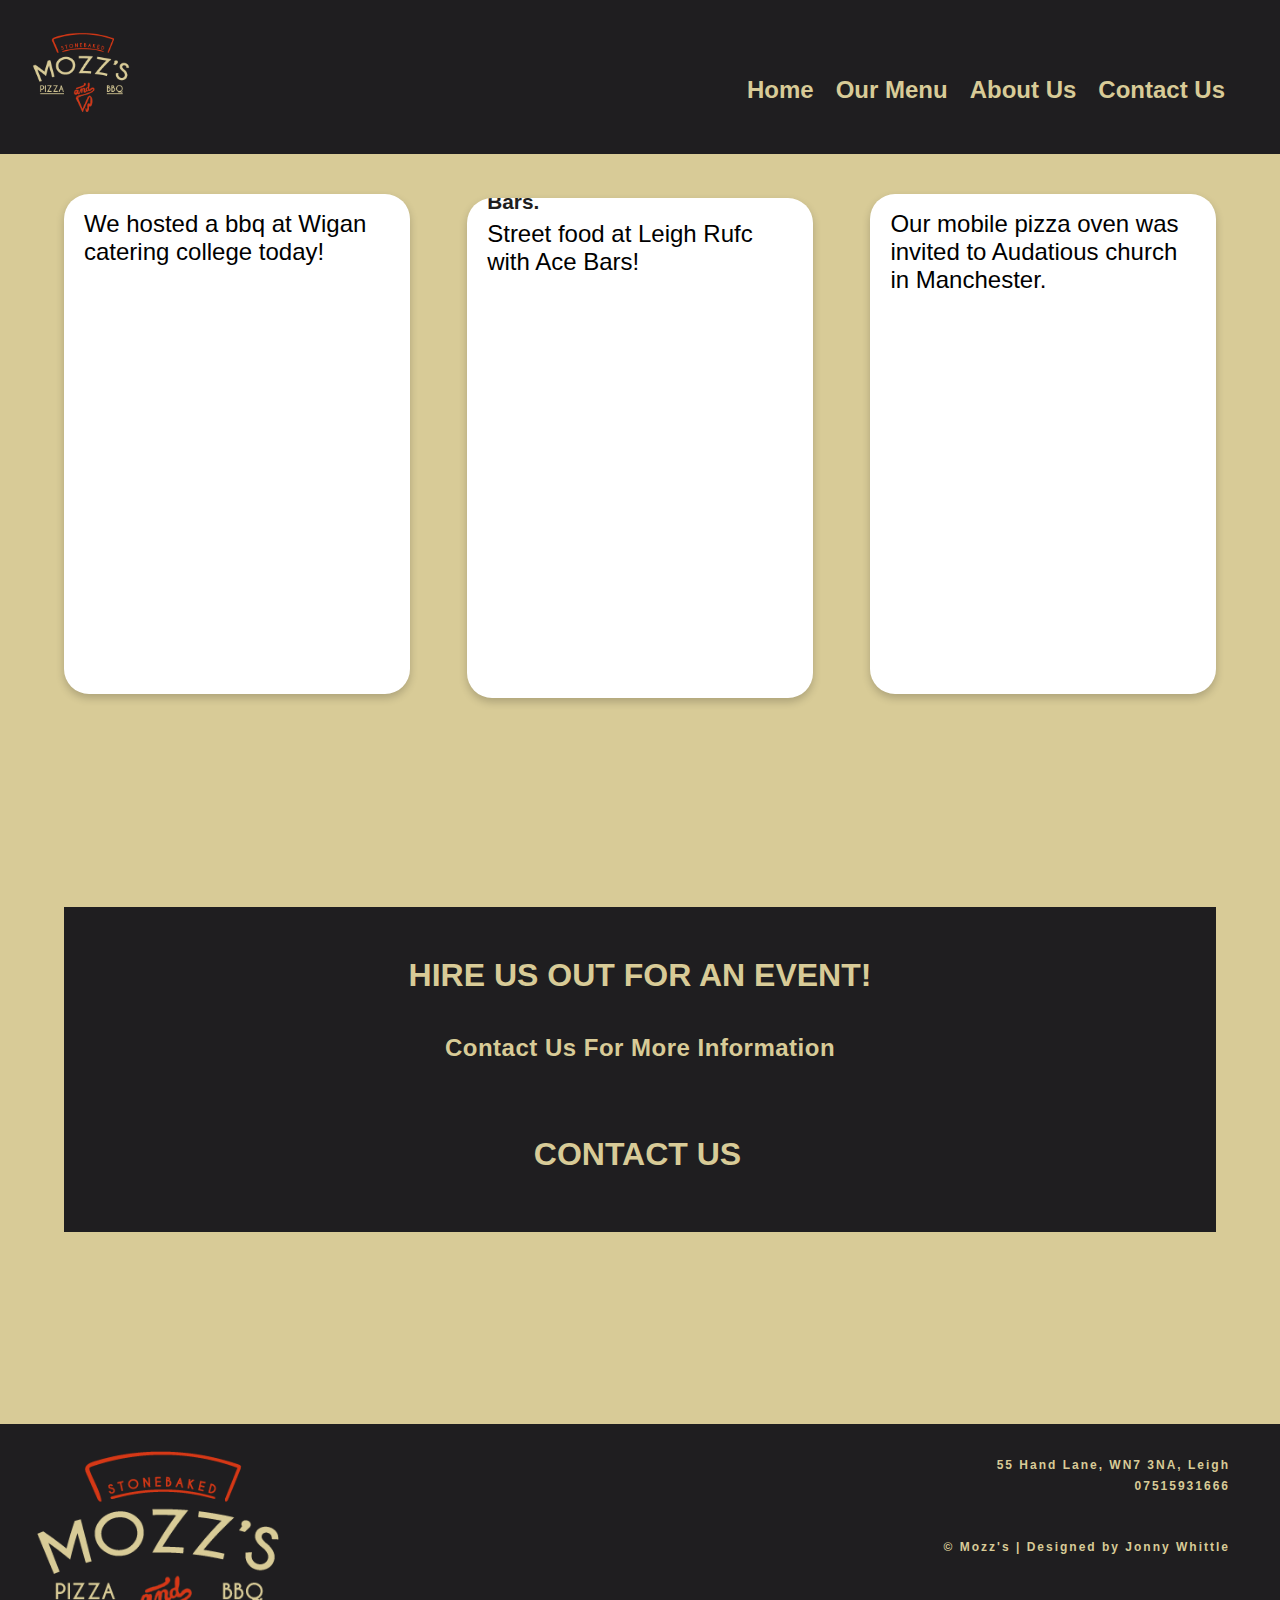
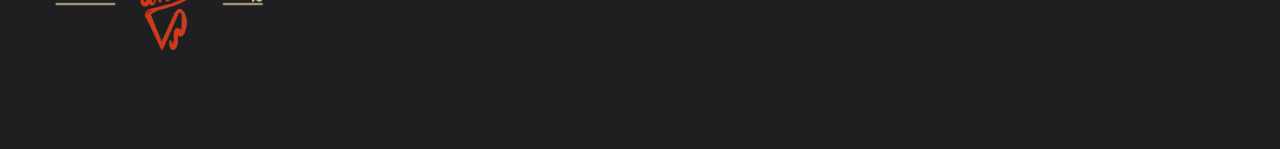
==== commit 58c41e5f: "Remove br from index" ====
--- a/index.html
+++ b/index.html
@@ -18,11 +18,11 @@
     <link rel="stylesheet" href="assets/css/style.css" media="screen" type="text/css">
     <title>Home Page</title>
 </head>
-
 <body>
     <!-- header -->
     <header id="head-bg">
         <a href="index.html"><img src="assets/images/logo-clear.png" alt="Logo for Mozz's Pizza and BBQ"></a>
+        <!-- Navigation Menu -->
         <nav id="menu">
             <ul>
                 <li>
@@ -39,13 +39,15 @@
                 </li>
             </ul>
         </nav>
-        
+        <!-- Navigation for mobile devices -->
         <nav id="smaller-nav">
             <div id="menuToggle">
-              <input type="checkbox" />
-              <span></span>
-              <span></span>
-              <span></span>
+                <!-- Invisible checkbox for when 3 lines are clicked -->
+                <input type="checkbox" />
+                <!-- Span = 1 line of the hamburger menu -->
+                <span></span>
+                <span></span>
+                <span></span>
                 <ul id="small-menu">
                     <li>
                         <a href="index.html">Home</a>
@@ -63,26 +65,22 @@
             </div>
           </nav>
     </header>
-
-
     <!-- hero image -->
     <section id="hero-outer">
         <div>
             <img src= "assets/images/hero-image.jpg" alt="Image of pizza cooking"  id="hero-image">
         </div>
-
+        <!-- Text overlapping the hero image -->
         <div id="cover-text">
             <h2>Check out our updated menu!</h2>
             <a href="our-menu.html" class="left">Check it out</a>
         </div>
     </section>
-
-    <!-- news section -->
+    <!-- news section containing 3 cards -->
     <section id="recent-news">
         <h1 id="news">Recent News</h1>
         <hr>
-        <br>
-        <br>
+        <!-- card 1 on the left -->
         <div class="card-wrapper">
             <a href="#" class="card-a">
                 <div class="card-left">
@@ -94,6 +92,7 @@
                     </div>
                 </div>
             </a>
+            <!-- card 3 on the right -->
             <a href="#" class="card-a">
                 <div class="card-right">
                     <img src="assets/images/card-3.jpeg" alt="Image of buffet and BBQ for wigan college" class="card-img">
@@ -104,6 +103,7 @@
                     </div>
                 </div>
             </a>
+            <!-- card 2 in the middle -->
             <a href="#" class="card-a">
                 <div class="card-middle">
                     <img src="assets/images/card-2.jpeg" alt="Image of buffet and BBQ for wigan college" class="card-img">
@@ -115,7 +115,7 @@
             </a>
         </div>
     </section>
-    <!-- contact us -->
+    <!-- Contact us section, easy way to get to the contact form -->
     <section id="contact-us">
         <h1>Hire us out for an event!</h1>
         <h2>Contact us for more information</h2>
@@ -123,13 +123,11 @@
         <br>
         <a href="contact-us.html" class="contact-us-btn">Contact Us</a>
     </section>
-
-
     <!-- footer -->
     <footer id="footer-bg">
         <a href="index.html"><img src="assets/images/logo-clear.png" alt="Logo for Mozz's Pizza and BBQ"></a>
-
         <div>
+            <!-- Address and contact info -->
             <nav id="footer-menu">
                 <ul>
                     <li>
@@ -138,15 +136,18 @@
                     <li>
                         <h3>07515931666</h3>
                     </li>
+                    <!-- Social Media links -->
                     <li>
                         <a href="https://www.facebook.com/mozzs.pizza" target="_blank"><i class="fab fa-facebook-f icon"></i></a>
                         <a href="https://www.instagram.com/mozzs.pizza/" target="_blank"><i class="fab fa-instagram icon"></i></a>
-                    </li>                    
-                    <li><h3>&copy; Mozz's | Designed by Jonny Whittle</h3></li>                
+                    </li>     
+                    <!-- Copyright section -->               
+                    <li>
+                        <h3>&copy; Mozz's | Designed by Jonny Whittle</h3>
+                    </li>                
                 </ul>
             </nav>
         </div>
     </footer>
 </body>
-
 </html>--- a/assets/css/style.css
+++ b/assets/css/style.css
@@ -458,18 +458,20 @@
 /* about us page */
 
 #welcome {
-    height: 600px;
+    height: 550px;
     margin-left: 5%;
     margin-right: 5%;
     margin-top: 15%;
     width: 90%;
     color: #1F1E20;
+    position: relative;
+    top: 30px;
 }
 
 hr {
     border-top: 3px solid #1F1E20;
     width: 100%;
-    margin: 5px 0;
+    margin: 5px 0 30px 0;
 }
 
 .info-left {
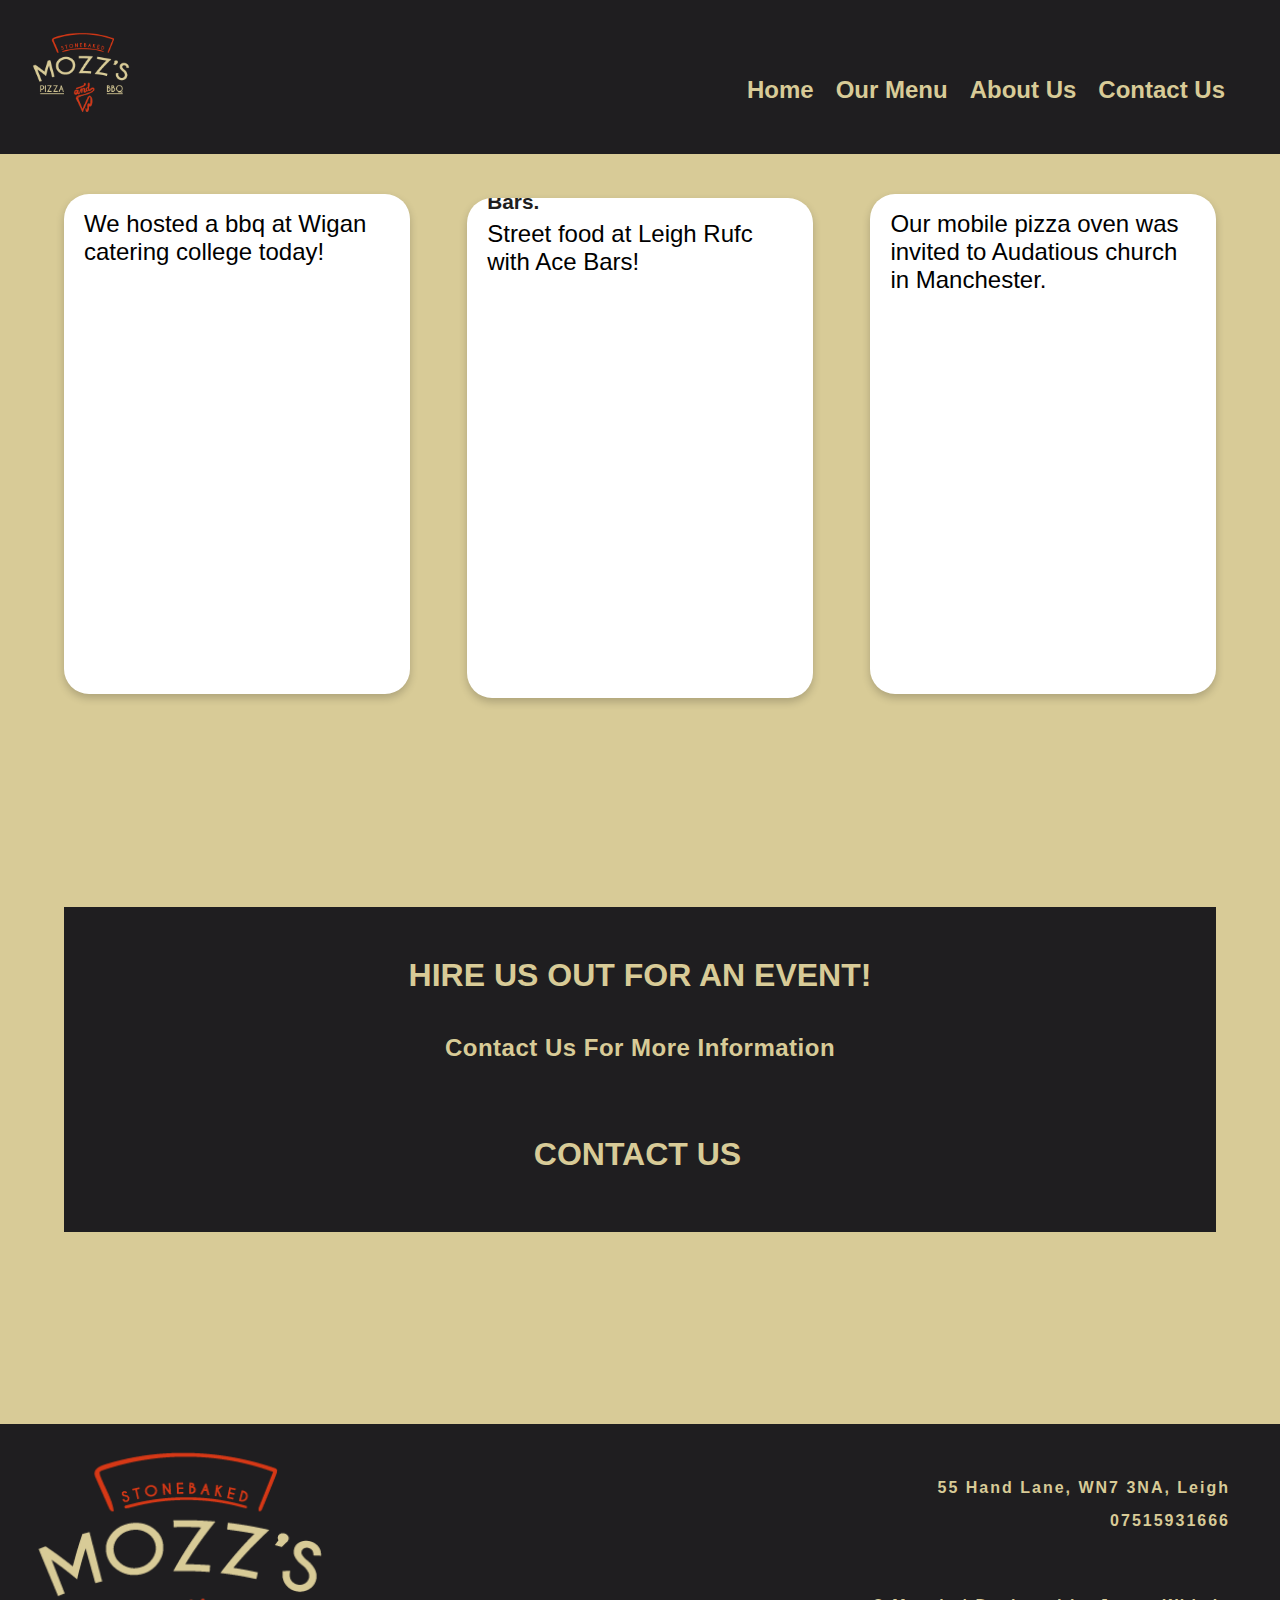
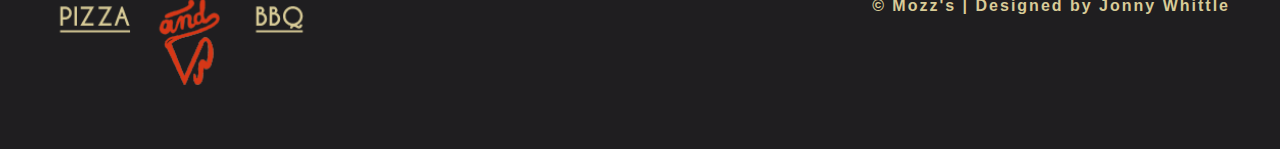
==== commit 6072482b: "Add new design to footer" ====
--- a/index.html
+++ b/index.html
@@ -125,10 +125,12 @@
     </section>
     <!-- footer -->
     <footer id="footer-bg">
-        <a href="index.html"><img src="assets/images/logo-clear.png" alt="Logo for Mozz's Pizza and BBQ"></a>
-        <div>
+        <div id="footer-wrapper">
+            <div id="img-wrapper-foot">
+                <a href="index.html"><img src="assets/images/logo-clear.png" alt="Logo for Mozz's Pizza and BBQ"></a>
+            </div>
             <!-- Address and contact info -->
-            <nav id="footer-menu">
+            <div id="footer-menu-wrapper">
                 <ul>
                     <li>
                         <h3>55 Hand Lane, WN7 3NA, Leigh</h3>
@@ -146,7 +148,7 @@
                         <h3>&copy; Mozz's | Designed by Jonny Whittle</h3>
                     </li>                
                 </ul>
-            </nav>
+            </div>
         </div>
     </footer>
 </body>
--- a/assets/css/style.css
+++ b/assets/css/style.css
@@ -305,32 +305,46 @@
     position: absolute;
 }
 
+#footer-wrapper {
+    display: flex;
+    flex-direction: row;
+    justify-content: space-between;
+    align-items: flex-start;
+}
+
+#img-wrapper-foot {
+    width: 50%;
+}
+
 #footer-bg img {
-    width: 20%;
+    width: 50%;
     padding: 20px 0 0 30px;
     float: left;
 }
 
-#footer-menu {
+#footer-menu-wrapper {
+    display: flex;
+    flex-direction: column;
     float: right;
-    font-size: 150%;
+    font-size: 200%;
     letter-spacing: 2px;
     text-align: right;
-    margin-right: 40px;
-}
-
-#footer-menu li {
+    margin: 40px;
+    width: 50%;
+}
+
+#footer-menu-wrapper li {
     
     list-style-type: none;
     margin-right: 10px;
 }
 
-#footer-menu a {
+#footer-menu-wrapper a {
     text-decoration: none;
     color: #D8CB97;
 }
 
-#footer-menu h3 {
+#footer-menu-wrapper h3 {
     text-decoration: none;
     color: #D8CB97;
     font-size: 50%;
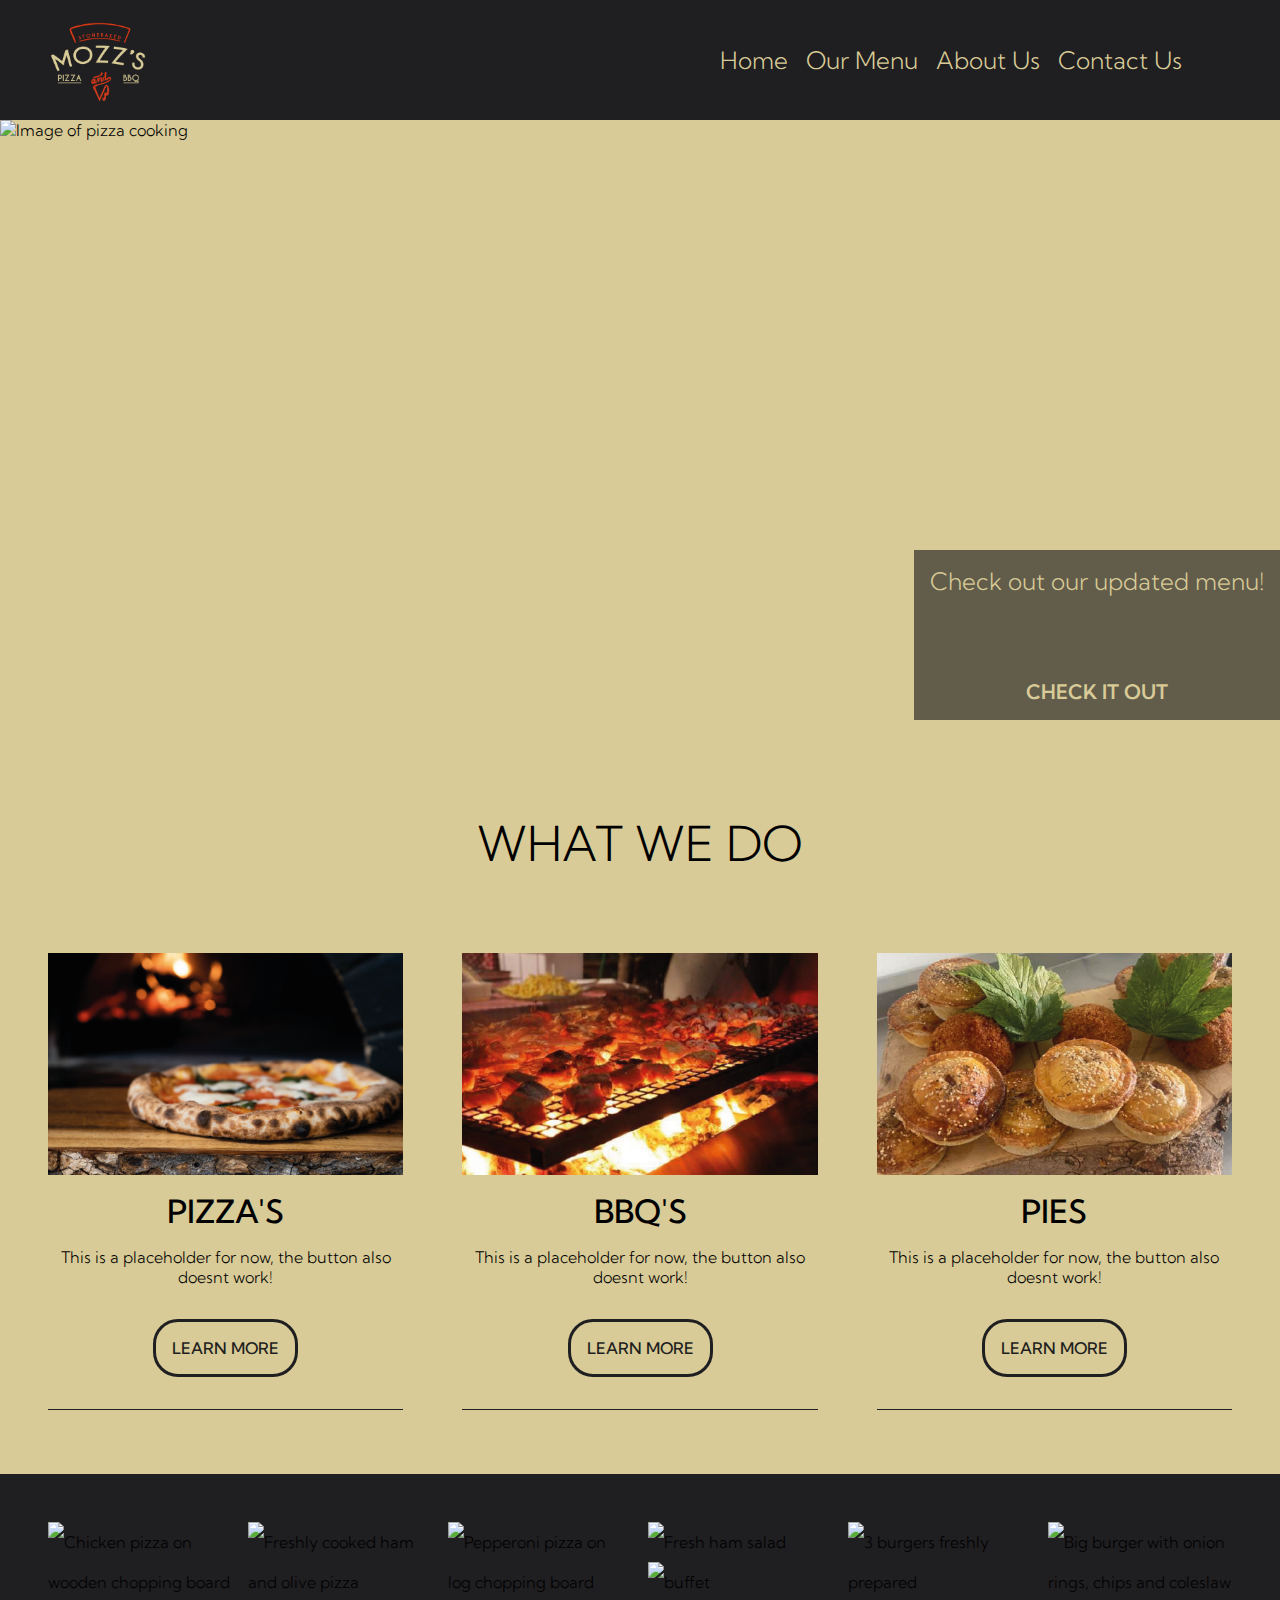
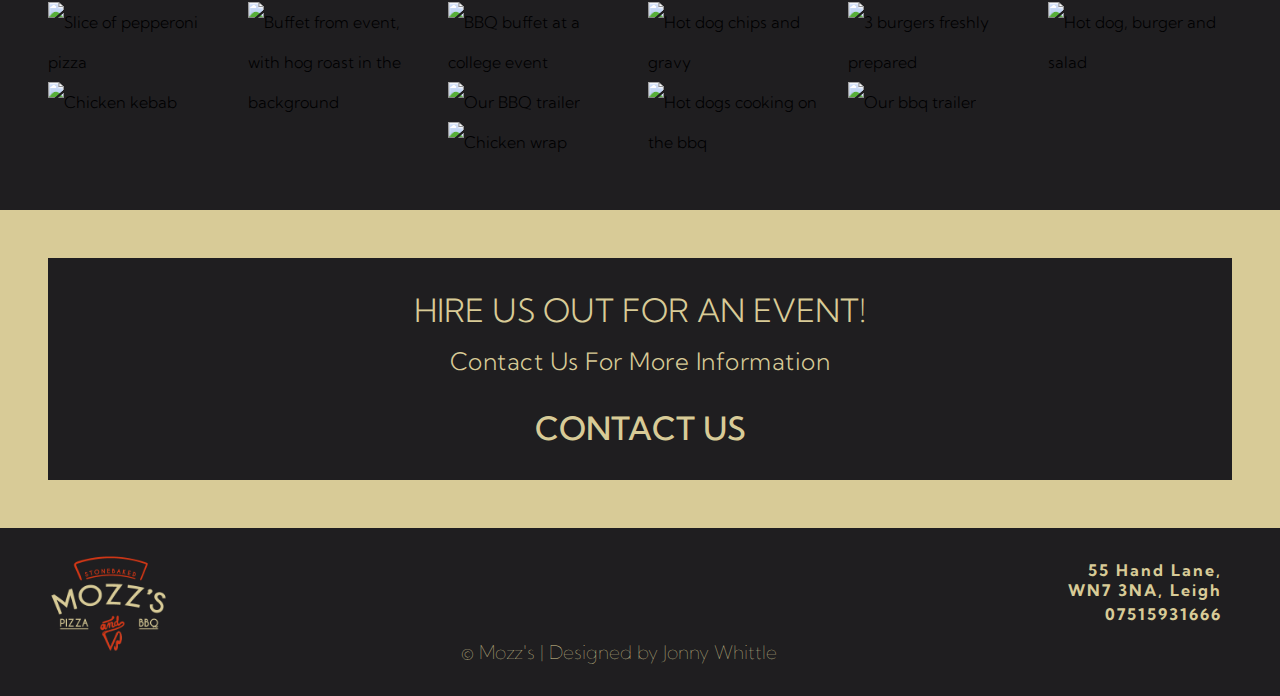
==== commit 51b22cdb: "Finish new index page" ====
--- a/index.html
+++ b/index.html
@@ -9,66 +9,66 @@
     <meta name="keywords" content="pizza, bbq, events, food, parties, street food, stonebaked pizza, fresh food">
     <link rel="preconnect" href="https://fonts.googleapis.com">
     <link rel="preconnect" href="https://fonts.gstatic.com" crossorigin>
-    <link href="https://fonts.googleapis.com/css2?family=Mukta:wght@200;300;400;500;600;700;800&display=swap"
-        rel="stylesheet">
+    <link href="https://fonts.googleapis.com/css2?family=Kumbh+Sans:wght@100;200;300;400;500;600;700;800;900&display=swap" rel="stylesheet">
     <link rel="stylesheet" href="https://use.fontawesome.com/releases/v5.15.3/css/all.css"
         integrity="sha384-SZXxX4whJ79/gErwcOYf+zWLeJdY/qpuqC4cAa9rOGUstPomtqpuNWT9wdPEn2fk" crossorigin="anonymous">
-    <link rel="preconnect" href="https://fonts.googleapis.com">
-    <link href="https://allfont.net/allfont.css?fonts=caviar-dreams" rel="stylesheet" type="text/css" />
+    <script src="https://kit.fontawesome.com/ab972f586c.js" crossorigin="anonymous"></script>
     <link rel="stylesheet" href="assets/css/style.css" media="screen" type="text/css">
     <title>Home Page</title>
 </head>
 <body>
     <!-- header -->
-    <header id="head-bg">
-        <a href="index.html"><img src="assets/images/logo-clear.png" alt="Logo for Mozz's Pizza and BBQ"></a>
-        <!-- Navigation Menu -->
-        <nav id="menu">
-            <ul>
-                <li>
-                    <a href="index.html" class="left">Home</a>
-                </li>
-                <li>
-                    <a href="our-menu.html" class="left">Our Menu</a>
-                </li>
-                <li>
-                    <a href="about-us.html" class="left">About Us</a>
-                </li>
-                <li>
-                    <a href="contact-us.html" class="left">Contact Us</a>
-                </li>
-            </ul>
-        </nav>
-        <!-- Navigation for mobile devices -->
-        <nav id="smaller-nav">
-            <div id="menuToggle">
-                <!-- Invisible checkbox for when 3 lines are clicked -->
-                <input type="checkbox" />
-                <!-- Span = 1 line of the hamburger menu -->
-                <span></span>
-                <span></span>
-                <span></span>
-                <ul id="small-menu">
+    <header class="head-bg">
+        <div class="header-is-wrapped">
+            <a href="index.html"><img src="assets/images/logo-clear.png" alt="Logo for Mozz's Pizza and BBQ"></a>
+            <!-- Navigation Menu -->
+            <nav id="menu">
+                <ul>
                     <li>
-                        <a href="index.html">Home</a>
+                        <a href="index.html" class="left">Home</a>
                     </li>
                     <li>
-                        <a href="our-menu.html">Our Menu</a>
+                        <a href="our-menu.html" class="left">Our Menu</a>
                     </li>
                     <li>
-                        <a href="about-us.html">About Us</a>
+                        <a href="about-us.html" class="left">About Us</a>
                     </li>
                     <li>
-                        <a href="contact-us.html">Contact Us</a>
+                        <a href="contact-us.html" class="left">Contact Us</a>
                     </li>
                 </ul>
-            </div>
-          </nav>
+            </nav>
+            <!-- Navigation for mobile devices -->
+            <nav id="smaller-nav">
+                <div id="menuToggle">
+                    <!-- Invisible checkbox for when 3 lines are clicked -->
+                    <input type="checkbox" />
+                    <!-- Span = 1 line of the hamburger menu -->
+                    <span></span>
+                    <span></span>
+                    <span></span>
+                    <ul id="small-menu">
+                        <li>
+                            <a href="index.html">Home</a>
+                        </li>
+                        <li>
+                            <a href="our-menu.html">Our Menu</a>
+                        </li>
+                        <li>
+                            <a href="about-us.html">About Us</a>
+                        </li>
+                        <li>
+                            <a href="contact-us.html">Contact Us</a>
+                        </li>
+                    </ul>
+                </div>
+            </nav>
+        </div>
     </header>
     <!-- hero image -->
-    <section id="hero-outer">
+    <section class="hero-outer">
         <div>
-            <img src= "assets/images/hero-image.jpg" alt="Image of pizza cooking"  id="hero-image">
+            <img src= "assets/images/hero-img.jpg" alt="Image of pizza cooking"  id="hero-image">
         </div>
         <!-- Text overlapping the hero image -->
         <div id="cover-text">
@@ -76,78 +76,112 @@
             <a href="our-menu.html" class="left">Check it out</a>
         </div>
     </section>
-    <!-- news section containing 3 cards -->
-    <section id="recent-news">
-        <h1 id="news">Recent News</h1>
-        <hr>
-        <!-- card 1 on the left -->
-        <div class="card-wrapper">
-            <a href="#" class="card-a">
-                <div class="card-left">
-                    <img src="assets/images/card-1.jpeg" alt="Image of buffet and BBQ for wigan college" class="card-img">
-                    <div class="news-container">
-                        <h1>BBQ at Wigan College.</h1>
-                        <br>
-                        <p>We hosted a bbq at Wigan catering college today!</p>
-                    </div>
+
+    <!-- section about the pizza? -->
+    <section class="first-info">
+        <div class="what-we-do">
+            <h3>What we do</h3>
+            <div class="cards">
+                <div class="card">
+                    <img src="assets/images/pizza-f.png" alt="">
+                    <h3>Pizza's</h3>
+                    <p>This is a placeholder for now, the button also doesnt work!</p>
+                    <a href="#" class="f-learnmore"><h5>Learn More</h5></a>
                 </div>
-            </a>
-            <!-- card 3 on the right -->
-            <a href="#" class="card-a">
-                <div class="card-right">
-                    <img src="assets/images/card-3.jpeg" alt="Image of buffet and BBQ for wigan college" class="card-img">
-                    <div class="news-container">
-                        <h1>Pizza is served!</h1>
-                        <br>
-                        <p>Our mobile pizza oven was invited to Audatious church in Manchester.</p>
-                    </div>
+
+                <div class="card">
+                    <img src="assets/images/bbq-f.png" alt="">
+                    <h3>BBQ's</h3>
+                    <p>This is a placeholder for now, the button also doesnt work!</p>
+                    <a href="#" class="f-learnmore"><h5>Learn More</h5></a>
                 </div>
-            </a>
-            <!-- card 2 in the middle -->
-            <a href="#" class="card-a">
-                <div class="card-middle">
-                    <img src="assets/images/card-2.jpeg" alt="Image of buffet and BBQ for wigan college" class="card-img">
-                    <div class="news-container">
-                        <h1 id="middle-h1">We partnered up with Ace Bars.</h1>     
-                        <p>Street food at Leigh Rufc with Ace Bars!</p>
-                    </div>
+
+                <div class="card">
+                    <img src="assets/images/pie-f.png" alt="">
+                    <h3>Pies</h3>
+                    <p>This is a placeholder for now, the button also doesnt work!</p>
+                    <a href="#" class="f-learnmore"><h5>Learn More</h5></a>
                 </div>
-            </a>
+            </div>
+        </div>
+
+    </section>
+    <!-- galery section -->
+
+    <section id="gallery-section">
+        <div class="photos">
+            <img src="assets/images/gallery-1.jpg" alt="Chicken pizza on wooden chopping board">
+            <img src="assets/images/gallery-2.jpg" alt="Slice of pepperoni pizza">
+            <img src="assets/images/gallery-3.jpeg" alt="Chicken kebab">
+            <img src="assets/images/gallery-4.jpeg" alt="Freshly cooked ham and olive pizza">
+            <img src="assets/images/gallery-5.jpeg" alt="Buffet from event, with hog roast in the background">
+            <img src="assets/images/gallery-6.jpeg" alt="Pepperoni pizza on log chopping board">
+            <img src="assets/images/gallery-7.jpeg" alt="BBQ buffet at a college event">
+            <img src="assets/images/gallery-8.jpeg" alt="Our BBQ trailer">
+            <img src="assets/images/gallery-10.jpeg" alt="Chicken wrap">
+            <img src="assets/images/gallery-11.jpeg" alt="Fresh ham salad">
+            <img src="assets/images/gallery-12.jpeg" alt="buffet">
+            <img src="assets/images/gallery-13.jpeg" alt="Hot dog chips and gravy">
+            <img src="assets/images/gallery-14.jpeg" alt="Hot dogs cooking on the bbq">
+            <img src="assets/images/gallery-15.jpeg" alt="3 burgers freshly prepared">
+            <img src="assets/images/gallery-16.jpeg" alt="3 burgers freshly prepared">
+            <img src="assets/images/gallery-17.jpeg" alt="Our bbq trailer">
+            <img src="assets/images/gallery-18.jpeg" alt="Big burger with onion rings, chips and coleslaw">
+            <img src="assets/images/gallery-19.jpeg" alt="Hot dog, burger and salad"> 
         </div>
     </section>
+ 
     <!-- Contact us section, easy way to get to the contact form -->
     <section id="contact-us">
-        <h1>Hire us out for an event!</h1>
-        <h2>Contact us for more information</h2>
-        <br>
-        <br>
-        <a href="contact-us.html" class="contact-us-btn">Contact Us</a>
+        <div class="contact-us-wrapper">
+            <h1>Hire us out for an event!</h1>
+            <h2>Contact us for more information</h2>
+            <a href="contact-us.html" class="contact-us-btn">Contact Us</a>
+        </div>
     </section>
     <!-- footer -->
-    <footer id="footer-bg">
-        <div id="footer-wrapper">
+    <footer>
+        <div class="footer-wrapper">
             <div id="img-wrapper-foot">
                 <a href="index.html"><img src="assets/images/logo-clear.png" alt="Logo for Mozz's Pizza and BBQ"></a>
+            </div>
+            <!-- Copyright section --> 
+            <div class="copyright-mid">
+                <ul>              
+                   <li>
+                       <h3>&copy; Mozz's | Designed by Jonny Whittle</h3>
+                   </li>                
+               </ul>
             </div>
             <!-- Address and contact info -->
             <div id="footer-menu-wrapper">
                 <ul>
                     <li>
-                        <h3>55 Hand Lane, WN7 3NA, Leigh</h3>
+                        <h3>55 Hand Lane,<br> WN7 3NA, Leigh</h3>
                     </li>
                     <li>
                         <h3>07515931666</h3>
                     </li>
+                </ul>
+                <ul class="social-links">
                     <!-- Social Media links -->
                     <li>
-                        <a href="https://www.facebook.com/mozzs.pizza" target="_blank"><i class="fab fa-facebook-f icon"></i></a>
-                        <a href="https://www.instagram.com/mozzs.pizza/" target="_blank"><i class="fab fa-instagram icon"></i></a>
+                        <a href="https://twitter.com/Mozzs_Pizza" target="_blank" rel="noopener" aria-label="Visit us on Twitter (using a new tab)">
+                            <i class="fa-brands fa-twitter icon" aria-hidden="true"></i>
+                        </a>
+                    </li> 
+                    <li>
+                        <a href="https://www.facebook.com/mozzs.pizza" target="_blank" rel="noopener" aria-label="Visit us on Facebook (using a new tab)">
+                            <i class="fab fa-facebook-f icon" aria-hidden="true"></i>
+                        </a>
                     </li>     
-                    <!-- Copyright section -->               
                     <li>
-                        <h3>&copy; Mozz's | Designed by Jonny Whittle</h3>
-                    </li>                
+                        <a href="https://www.instagram.com/mozzs.pizza/" target="_blank" rel="noopener" aria-label="Visit us on instagram (using a new tab)">
+                            <i class="fab fa-instagram icon" aria-hidden="true"></i>
+                        </a>
+                    </li>
                 </ul>
+                
             </div>
         </div>
     </footer>
--- a/assets/css/style.css
+++ b/assets/css/style.css
@@ -5,7 +5,7 @@
 }
 
 body {
-    font-family: 'Mukta', sans-serif;
+    font-family: 'Kumbh Sans', sans-serif;
     font-weight: 300;
     color: #000;
     background-color: #D8CB97;
@@ -14,7 +14,6 @@
 /* generic styles */
 
 h1, h2 {
-    font-family: 'caviar-dreams', sans-serif;
     color: #1F1E20;
 }
 
@@ -31,19 +30,27 @@
     display: none;
 }
 
-#head-bg {
+.head-bg {
+    display: block;
+}
+
+.header-is-wrapped {
     background-color: #1F1E20;
-    width: 100%;
-    position: fixed;
-    z-index: 1;
-    top: 0;
-}
-
-#head-bg img {
-    height: auto;
-    width: 8%;
-    padding: 30px;
-    float: left;
+    height: 7.5rem;
+    position: relative;
+    display: flex;
+    flex-direction: row;
+    justify-content: space-between;
+    align-items: center;
+    z-index: 2;
+    top: 0px;
+    padding: 0px 3rem;
+}
+
+.head-bg img {
+    max-width: 100px;
+    max-height: 100px;
+    margin-top: 7px;
 }
 
 /* navigation list */
@@ -52,7 +59,6 @@
     letter-spacing: 2px;
     text-align: right;
     margin-right: 40px;
-    line-height: 125px;
 }
 
 #menu li {
@@ -90,9 +96,10 @@
 
 /* hero image */
 
-#hero-outer {
+.hero-outer {
     overflow: hidden;
     position: relative;
+    height: 70vh;
 }
 
 #hero-image {
@@ -122,154 +129,141 @@
 #cover-text {
     font-size: 100%;
     text-transform: none;
-    
-    
-
-    width: 300px;
-    height: 200px;
-
-    padding-top: 40px;
-    padding-left: 10px;
-
+    padding: 1rem;
     background-color: rgba(31, 30, 32, 0.64);
-
     bottom: 30px;
-    right: 150px;
-
+    right: 0;
     position: absolute;
+    display: flex;
+    flex-direction: column;
+    align-items: center;
+    justify-content: center;
 }
 
 #cover-text h2, a {
-    font-family: 'caviar-dreams', sans-serif;
-    font-weight: 600;
+    font-weight: 300;
     color: #D8CB97;
     letter-spacing: 0;
-    padding-right: 5px;
     text-transform: none;
 }
 
 #cover-text h2 {
     margin-bottom: 25%;
+    text-align: center;
 }
 
 #cover-text a {
     font-size: 125%;
     text-transform: uppercase;
-}
-
-/* news */
-
-#recent-news {
-    height: 850px;
-    margin-left: 5%;
-    margin-right: 5%;
-    width: 90%;
-}
-
-#news  {
-    text-align: left;
-    margin: 30px 0;
-    font-size: 280%;
+    font-weight: 600;
+    text-align: center;
+}
+
+
+/* first info section */
+
+
+.what-we-do{
+    padding: 4rem 3rem;
+    display: flex;
+    flex-direction: column;
+    justify-content: center;
+    align-items: center;
+}
+
+.what-we-do h3 {
     text-transform: uppercase;
-}
-
-.card-left {
+    font-weight: 300;
+    font-size: 3rem;
+}
+
+.cards {
+    display: flex;
+    flex-direction: row;
+    width: 100%;
+    align-items: baseline;
+    justify-content: space-between;
+    margin-top: 5rem;
+}
+
+.card {
     width: 30%;
-    float: left;
-    background-color: #fff;
+    display: flex;
+    flex-direction: column;
+    justify-content: center;
+    align-items: center;
+    text-align: center;
+    border-bottom: 1px solid #1F1E20;
+}
+
+.card img {
+    position: relative;
+    width: 100%;
+}
+
+.card h3 {
+    font-size: 2rem;
+    font-weight: 500;
+    margin: 1rem 0;
+}
+
+.f-learnmore {
+    text-decoration: none;
+    border: 3px solid #1F1E20;
     border-radius: 25px;
-    box-shadow: 0 4px 8px 0 rgba(0,0,0,0.2);
-    transition: .3s;
-    overflow: hidden;
-    height: 500px;
-    margin-top: 2%;
-}
-
-.card-img {
-    width: 100%;
-    height: 75%;
-    position: relative;
-    bottom: 60px;
-}
-
-.card-right {
-    width: 30%;
-    overflow: hidden;
-    float: right;
-    background-color: #fff;
-    box-shadow: 0 4px 8px 0 rgba(0,0,0,0.2);
-    transition: .3s;
-    border-radius: 25px;
-    height: 500px;
-    margin-top: 2%;
-}
-
-.card-middle {
-    width: 30%;
-    overflow: hidden;
-    margin: 0 auto;
-    background-color: #fff;
-    box-shadow: 0 4px 8px 0 rgba(0,0,0,0.2);
-    transition: .3s;
-    border-radius: 25px;
-    height: 500px;
-}
-
-.card-left:hover, .card-middle:hover, .card-right:hover {
-    box-shadow: 0 8px 16px 0 rgba(0, 0, 0, 0.541);
-}
-
-.news-container {
-    padding: 10px 20px;
-    position: relative;
-    bottom: 60px;
-}
-
-.card-a h1 {
-    font-size: 130%;
-}
-
-.card-a {
-    color: #000;
-}
-
-.card-a p {
-    font-weight: 300;
-    font-size: 150%;
-    padding-top: 2%;
+    background: none;
+    transition: all .5s;
+    color: #1F1E20;
+    margin: 2rem 0;
+}
+
+.f-learnmore:hover {
+    background: #1F1E20;
+    color: #D8CB97;
+}
+
+.f-learnmore h5 {
+    font-weight: 500;
+    padding: 1rem;
+    font-size: 1rem;
+    text-transform: uppercase;
+
 }
 
 /* contact us section*/
 #contact-us {
-    height: 325px;
-    margin-left: 5%;
-    margin-right: 5%;
-    width: 90%;
     background-color: #1F1E20;
-    text-align: center;
-    margin-bottom: 15%;
+    margin: 3rem;
+}
+
+.contact-us-wrapper {
+    display: flex;
+    flex-direction: column;
+    justify-content: center;
+    align-items: center;
+    padding: 2rem;
 }
 
 #contact-us h1{
-    padding-top: 50px;
-    padding-bottom: 20px;
-    font-size: 200%;
     color: #D8CB97;
     text-transform: uppercase;
+    padding-bottom: 1rem;
+    font-weight: 300;
 }
 
 #contact-us h2{
-    padding-top: 20px;
-    padding-bottom: 20px;
-    font-size: 150%;
     color: #D8CB97;
     text-transform: capitalize;
     letter-spacing: .5px;
+    padding-bottom: 1rem;
+    font-weight: 300;
 }
 
 
 a.contact-us-btn{
     position: relative;
+    font-weight: 500;
+    margin-top: 1rem;
 }
 
 a.contact-us-btn:before {
@@ -297,46 +291,57 @@
 }
 
 /* footer */ 
+footer {
+    display: block;
+}
 
 #footer-bg {
     width: 100%;
-    background-color: #1F1E20;
+    
     height: 325px;
     position: absolute;
 }
 
-#footer-wrapper {
+.footer-wrapper {
+    background-color: #1F1E20;
+    height: 7.5rem;
+    position: relative;
     display: flex;
     flex-direction: row;
     justify-content: space-between;
-    align-items: flex-start;
-}
-
-#img-wrapper-foot {
-    width: 50%;
-}
-
-#footer-bg img {
-    width: 50%;
-    padding: 20px 0 0 30px;
-    float: left;
+    align-items: flex-end;
+    bottom: 0px;
+    padding: 1rem 3rem 2rem 3rem;
+}
+
+.footer-wrapper img {
+    max-width: 100%;
+    max-height: 100px;
+    margin-bottom: 7px;
 }
 
 #footer-menu-wrapper {
     display: flex;
     flex-direction: column;
-    float: right;
     font-size: 200%;
     letter-spacing: 2px;
     text-align: right;
-    margin: 40px;
-    width: 50%;
 }
 
 #footer-menu-wrapper li {
     
     list-style-type: none;
     margin-right: 10px;
+}
+
+.copyright-mid h3 {
+    text-decoration: none;
+    color: #D8CB97; 
+    font-weight: 100; 
+}
+
+.copyright-mid li {
+    list-style: none;
 }
 
 #footer-menu-wrapper a {
@@ -348,8 +353,14 @@
     text-decoration: none;
     color: #D8CB97;
     font-size: 50%;
-    font-family: 'caviar-dreams', sans-serif;
     margin-top: 2.5%;
+}
+
+.social-links {
+    list-style: none;
+    display: flex;
+    align-items: center;
+    justify-content: end;
 }
 
 .icon {
@@ -365,6 +376,7 @@
     margin-left: 5%;
     margin-right: 5%;
     width: 90%;
+    margin-top: 5%;
 }
 
 .form-wrapper {
@@ -431,7 +443,7 @@
     text-align: right;
 }
 
-.information-wrapper h1 h3 {
+.information-wrapper h1 h3 h4 h5{
     color: #1F1E20;
 }
 
@@ -440,7 +452,7 @@
     padding: 5% 0;
 }
 
-.information-wrapper h3 {
+.information-wrapper h3 h4 h5{
     font-size: 150%;
     font-weight: 300;
 }
@@ -448,25 +460,20 @@
 /* gallery section */
 
 #gallery-section {
-    height: 950px;
-    margin-left: 5%;
-    margin-right: 5%;
-    width: 90%;
-}
-
-#gallery-section h2{
-    text-transform: uppercase;
-    font-size: 200%;
-}
+    background-color: #1F1E20;
+}
+
 
 .photos {
     clear: both;
     line-height: 40px;
     column-count: 6;
+    padding: 3rem;
 }
 
 .photos > img {
     width: 100%;
+    height: auto;
 }
 
 /* about us page */
@@ -670,6 +677,7 @@
 
 .menu-photos > img {
     width: 100%;
+    height: auto;
 }
 
 /* form submission page */
@@ -806,21 +814,16 @@
 }
 
 /* responsiveness */
-/* for large screens sizes from 1200px and down */
+/* for large screens sizes from 1100px and down */
 @media screen and (max-width: 1100px) {
     /* footer */
-    #footer-bg img {
-        height: 60%;
-    }
 
     /* homepage */
-    #cover-text {
-        right: 70px;
-    }
+
 
     /* our menu page */
     #our-pizza-menu {
-        margin-top: 10%;
+        margin-top: 20%;
     }
 
     #our-bbq-menu {
@@ -829,16 +832,18 @@
 
     /* about us */
     #welcome {
-        margin-top: 10%;
+        margin-top: 20%;
     }
 
     #reviews {
         height: 550px;
     }
 
+
     /* contact us */
-    #gallery-section {
-        height: 900px;
+    #contact {
+        margin-top: 10%;
+        height: 700px;
     }
 
     
@@ -847,46 +852,17 @@
 /* for medium screen sizes from 950px wide and down */
 @media screen and (max-width: 950px) {
     /* heading */
-    #head-bg img {
-        padding-top: 30px;
-    }
-
-    #menu {
-        line-height: 100px;
-    }
-
+    
+
+    #contact-us {
+        margin: 10% 5%;
+    }
     /* homepage */
     #recent-news {
         height: 1300px;
     }
-    .card-left, .card-middle, .card-right {
-        width: 100%;
-        display: flex;
-        margin-top: 5%;
-        height: 23%;
-    }
-
-    .card-middle {
-        position: relative;
-        top: 5%;
-    }
-
-    .card-img {
-        width: 30%;
-        height: 110%;
-        position: relative;
-        bottom: 0;
-        float: left;
-        display: block;
-    }
-
-    .news-container {
-        padding: 70px 70px;
-        position: relative;
-        bottom: 0;
-        float: right;
-        display: block;
-    }
+
+    
 
     /* footer */
     #footer-bg {
@@ -894,11 +870,14 @@
         flex-direction: column;
         align-items: center;
         text-align: center;
-        height: 600px;
+        height: 300px;
+    }
+
+    #img-wrapper-foot {
+        width: 30%;
     }
 
     #footer-bg img {
-        height: 100%;
         width: 100%;
         padding: 20px 0 0 0;
     }
@@ -916,11 +895,18 @@
         font-size: 65%;
     }
 
+    #footer-wrapper {
+        margin-top: 3%;
+    }
+
     /* about us */
     .review-card-left, .review-card-middle, .review-card-right {
         height: 350px;
     }
 
+    #welcome {
+        height: 450px;
+    }
     /* contact us */
     
     .form-wrapper {
@@ -938,14 +924,10 @@
     }
 
     #contact {
-        height: 1000px;
-    }
-    
-    #gallery-section {
-        display: flex;
-        flex-direction: column;
-        height: 2500px;
-    }
+        height: 1100px;
+    }
+    
+
 
     .photos {
         column-count: 3;
@@ -1018,6 +1000,10 @@
         height: 1400px; 
     }
 
+    #recent-news {
+        height: 1100px;
+    }
+
     /* about us */
     #welcome {
         height: 900px;
@@ -1041,8 +1027,11 @@
         height: 400px;
     }
 
-    #gallery-section {
-        height: 2200px;
+
+
+    /* contact us */
+    #contact {
+        height: 1000px;
     }
 
     /* form submission page */
@@ -1074,7 +1063,6 @@
     /* header */
     #menu {
         font-size: 100%;
-        line-height: 70px;
     }
         /* 404 page */
 
@@ -1094,23 +1082,47 @@
         .start-over-btn {
             font-size: 125%;
         }
+
+        /* hero image  */
+        #cover-text {
+            font-size: 80%;
+            height: 150px;
+            padding-top: 20px;
+            bottom: 30px;
+        }
+
+       
+
+        /* footer */
+
+        #footer-menu-wrapper {
+            font-size: 150%;
+        }
+
+        #footer-wrapper {
+            margin: 3%;
+        }
+
+        .info-right {
+            position: relative;
+            top: 5%;
+        }
+
+        #reviews p {
+            padding: 05%;
+            text-align: left;
+            font-size: 90%;
+        }
+
+
+
+        
 }
 
 /* for small screen sizes from 600px wide and down */
 @media screen and (max-width: 600px) {
     /* header */
-    #head-bg {
-        text-align: center;
-        padding-top: 5%;
-        top: 0;
-    }
-
-    #head-bg img {
-        padding: 20px;
-        height: auto;
-        width: 25%;
-        float: left;
-    }
+    
 
     #menu{
         display: none;
@@ -1261,9 +1273,7 @@
     }
 
     /* index page */
-    #hero-outer {
-        top: 100px;
-    }
+
     #cover-text { 
         display: none;
     }
@@ -1271,38 +1281,12 @@
     #recent-news {
         position: relative;
         top: 100px;
-    }
-
-    .card-img {
-        width: 50%;
-    }
-
-    .news-container {
-        padding: 50px 50px;
-    }
-
-    .card-middle {
-        top: 3%;
-    }
-
-    #news {
-        margin: 30px 0 0 0;
-        font-size: 2em;
-    }
-
-    .card-wrapper {
-        display: flex;
-        flex-direction: column;
-    }
-
-    #contact-us {
-        position: relative;
-        top: 100px;
-    }
-
-    #footer-bg {
-        margin-top: 100px;
-    }
+        height: 1220px;
+    }
+
+   
+
+    
     /* our menu */
     #our-pizza-menu{
         height: auto;
@@ -1336,6 +1320,7 @@
 
     .info-right {
         width: 100%;
+        top: 0;
     }
 
     .info-right > img {
@@ -1343,7 +1328,7 @@
     }
 
     #welcome {
-        height: 130vh;
+        height: 115vh;
         position: relative;
         top: 175px;
     }
@@ -1357,14 +1342,14 @@
         position: relative;
         top: 175px;
     }
-    #gallery-section {
-        height: 3500px;
-        position: relative;
-        top: 125px;
-    }
+
 
     .photos {
         column-count: 2;
+    }
+
+    .form-wrapper {
+        margin-top: 5%;
     }
 
     /* form submission page */
@@ -1432,17 +1417,13 @@
     }
 
     /* index page */
-    #hero-outer {
-        top: 125px;
-    }
+
 
     #recent-news {
         top: 150px;
-        height: 1200px;
-    }
-    #cover-text {
-        right: 50px;
-    }
+        height: 1100px;
+    }
+
 
     .news-container {
         padding: 25px 25px;
@@ -1470,6 +1451,18 @@
     }
 
     /* our menu */
+    #our-pizza-menu {
+        margin-top: 10%;
+    }
+
+    .menu-left {
+        height: 550px;
+    }
+
+    #our-bbq-menu {
+        margin-top: 20%;
+    }
+
     #our-bbq-menu, #our-pizza-menu {
         height: 1150px;
     }
@@ -1479,11 +1472,35 @@
         height: 530px;
     }
 
-    #gallery-section {
-        height: 2900px;
-    }  
-
-    
+
+
+    #welcome {
+        margin-top: 0;
+        height: 215vh;
+    }
+
+    #reviews {
+        top: 100px;
+    }
+
+    /* footer */
+    #footer-menu-wrapper {
+        margin: 15px;
+    }
+
+    #footer-bg {
+        height: 200px;
+    }
+
+
+
+    .form-wrapper {
+        height: 475px;
+    }
+    
+    #contact {
+        height: 950px;
+    }
 }
 
 /* for the smallest screen sizes from 450px wide and down */
@@ -1503,66 +1520,16 @@
         height: 1000px;
     }
 
-    .card-left, .card-middle, .card-right {
-        height: 20%;
-    }
-
-    .card-middle {
-        top: 2%;
-    }
-
-    .card-a h1 {
-        font-size: 110%;
-    }
-
-    .card-a p {
-        font-size: 100%;
-    }
-
-    /* contact us section (on most pages)*/
-    #contact-us {
-        height: 240px;
-    }
-
-    #contact-us h1 {
-        font-size: 125%;
-    }
-
-    #contact-us h2 {
-        padding-top: 5px;
-        font-size: 100%;
-        padding-bottom: 5px;
-    }
-
-    .contact-us-btn {
-        font-size: 125%;
-    }
-
-    /* footer */
-    #footer-bg img {
-        height: 60%;
-        padding-top: 10%;
-        padding-bottom: 2%;
-    }
-
-    #footer-menu {
-        font-size: 150%;
-        padding-top: 0%;
-    }
-
-    #footer-bg {
-        height: 500px;
-    }
-
+   
     /* our menu */
     .menu-left {
-        padding-bottom: 15%;
+        padding-bottom: 0;
     }
 
     /* about us */
 
     #welcome {
-        height: 890px;
+        height: 1175px;
     }
 
     .info-left p {
@@ -1578,9 +1545,7 @@
         height: 450px;
     }
 
-    #gallery-section {
-        height: 2400px;
-    }
+ 
 
     /* form submission page */
     .form-submited-text-wrapped h1 {
@@ -1598,7 +1563,11 @@
 }
 
 @media screen and (max-width: 400px) {
-    /* header */
+    /* index */
+
+    #recent-news {
+        height: 900px;
+    }
 
     /* hamburger menu */
 
@@ -1636,13 +1605,33 @@
             padding-right: 0;
         }
     
-
+        #our-bbq-menu, #our-pizza-menu {
+            height: 1100px;
+        }
+
+        .menu-left {
+            height: 575px;
+        }
+
+
+        #contact {
+            margin-top: 0;
+            height: 875px;
+        }
+
+
+}
+
+@media screen and (max-width: 360px) {
+    .info-right {
+        top: 10%;
+    }
 }
 
 @media screen and (max-width: 350px) {
 /* index page */
     #recent-news {
-        height: 900px;
+        height: 825px;
     }
 
     /* our menu */
@@ -1654,11 +1643,6 @@
         height: 1125px;
     }
 
-    /* contact us */
-    #gallery-section {
-        height: 2200px;
-        top: 200px;
-    }
 
     /* about us */
     #welcome {
@@ -1702,4 +1686,53 @@
         padding-right: 0;
     }
 
+}
+
+@media screen and (max-width: 320px){
+/* index */
+    #hero-outer {
+        top: 115px;
+    }
+
+    #recent-news {
+        top: 125px;
+    }
+
+   
+    /* our menu */
+    #our-bbq-menu {
+        height: 1060px;
+    }
+
+    /* about us */
+    .info-left {
+        height: 585px;
+    }
+
+    #reviews p {
+        font-size: 75%;
+    }
+
+
+
+    .info-left h1 {
+        font-size: 165%;
+    }
+
+    .info-right {
+        top: 0;
+    }
+
+    /* contact us */
+    .information-wrapper h3 {
+        font-size: 100%;
+    }
+
+    .information-wrapper h1 {
+        font-size: 150%;
+    }
+
+    #contact {
+        height: 800px;
+    }
 }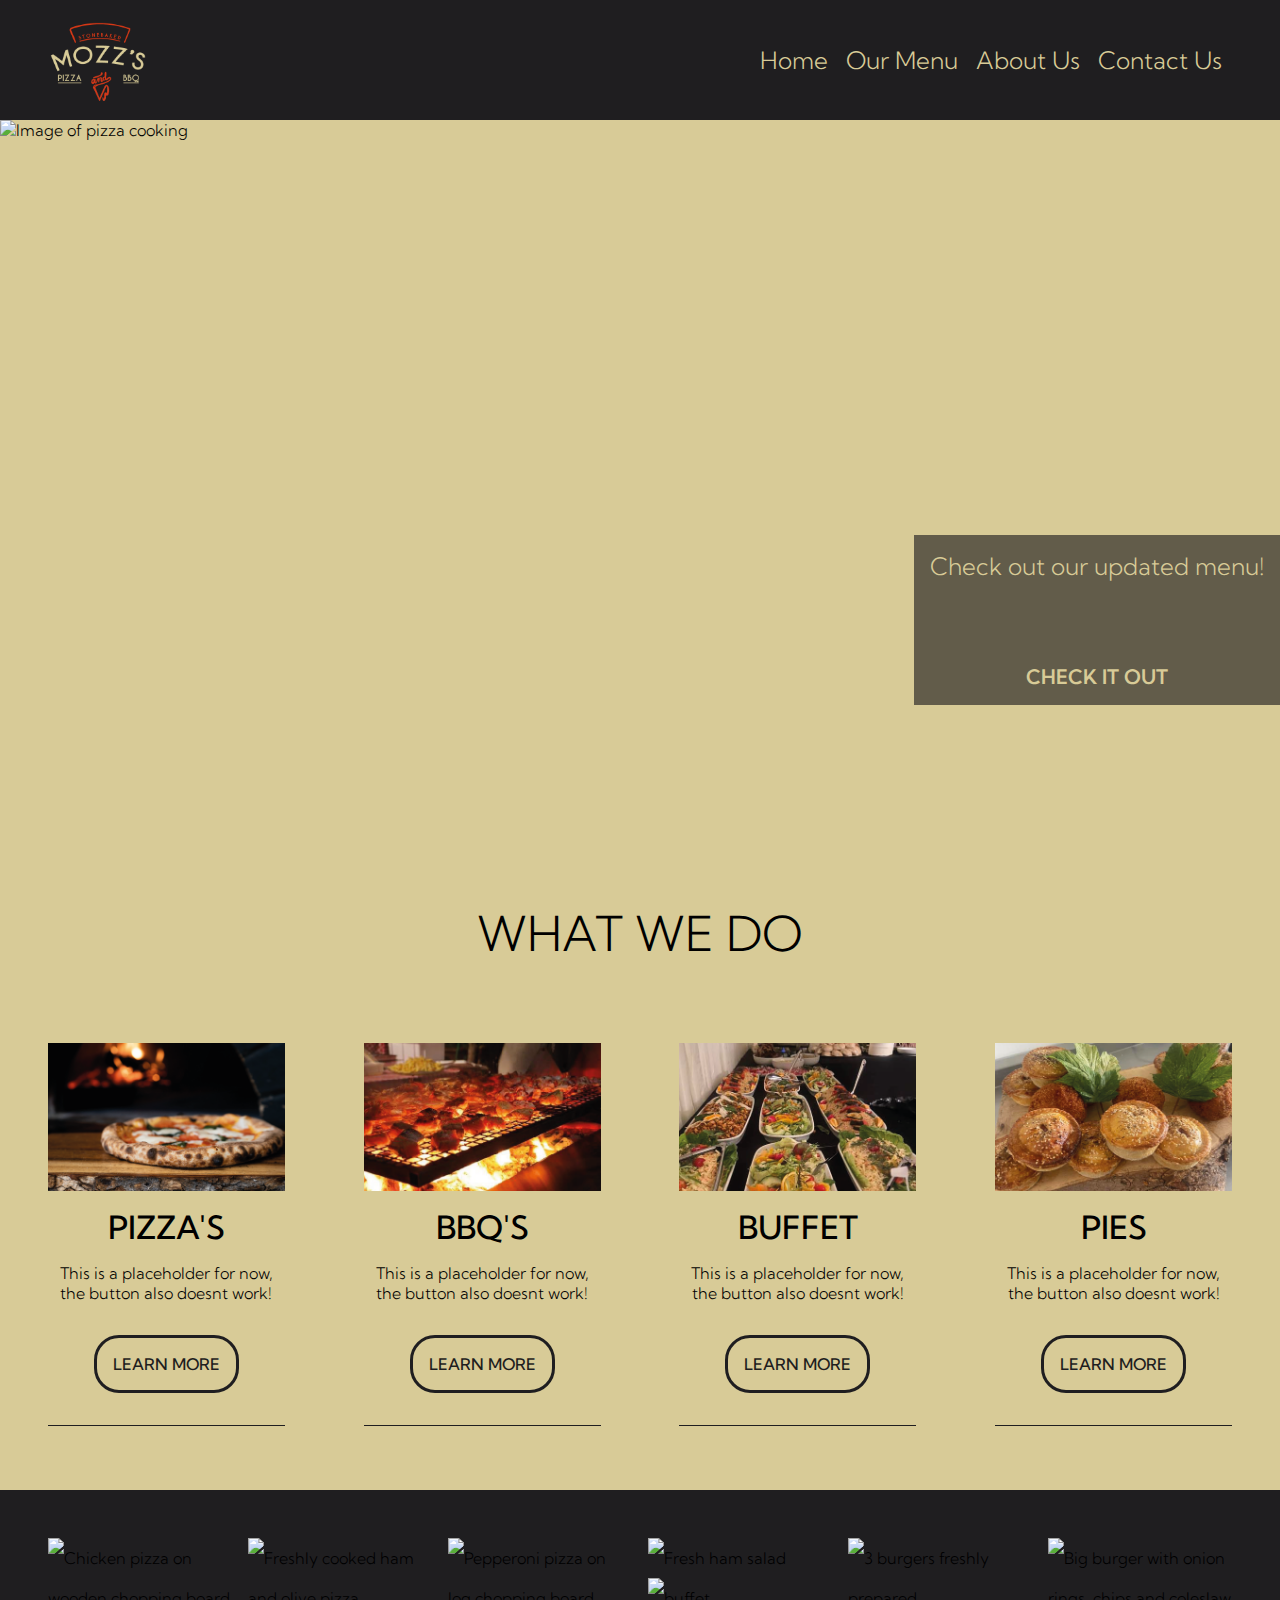
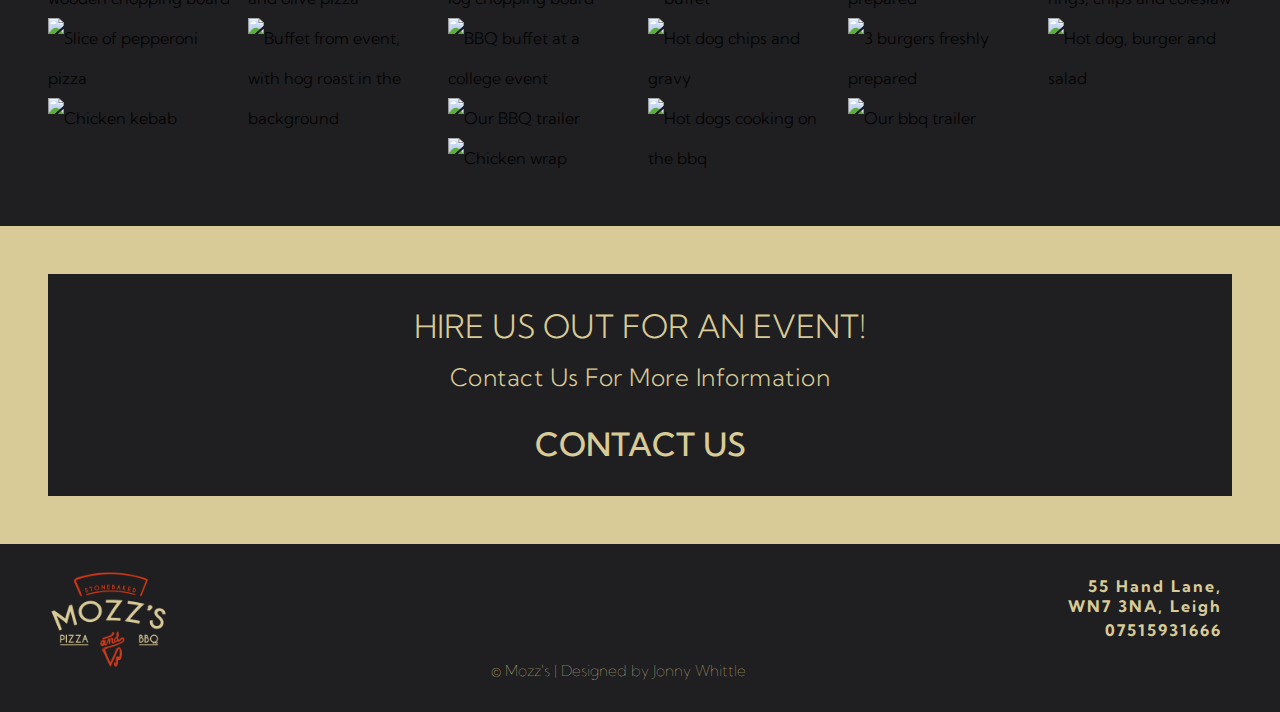
==== commit 2fc78223: "Add menu page" ====
--- a/index.html
+++ b/index.html
@@ -86,12 +86,19 @@
                     <img src="assets/images/pizza-f.png" alt="">
                     <h3>Pizza's</h3>
                     <p>This is a placeholder for now, the button also doesnt work!</p>
-                    <a href="#" class="f-learnmore"><h5>Learn More</h5></a>
+                    <a href="pizza-menu.html" class="f-learnmore"><h5>Learn More</h5></a>
                 </div>
 
                 <div class="card">
                     <img src="assets/images/bbq-f.png" alt="">
                     <h3>BBQ's</h3>
+                    <p>This is a placeholder for now, the button also doesnt work!</p>
+                    <a href="#" class="f-learnmore"><h5>Learn More</h5></a>
+                </div>
+
+                <div class="card">
+                    <img src="assets/images/buffet-f.png" alt="">
+                    <h3>BUFFET</h3>
                     <p>This is a placeholder for now, the button also doesnt work!</p>
                     <a href="#" class="f-learnmore"><h5>Learn More</h5></a>
                 </div>
@@ -183,6 +190,14 @@
                 </ul>
                 
             </div>
+            <!-- Copyright section --> 
+            <div class="copyright-mide hide">
+                <ul>              
+                   <li>
+                       <h3>&copy; Mozz's | Designed by Jonny Whittle</h3>
+                   </li>                
+               </ul>
+            </div>
         </div>
     </footer>
 </body>
--- a/assets/css/style.css
+++ b/assets/css/style.css
@@ -12,6 +12,10 @@
 }
 
 /* generic styles */
+
+.hide {
+    display: none;
+}
 
 h1, h2 {
     color: #1F1E20;
@@ -58,7 +62,7 @@
     font-size: 150%;
     letter-spacing: 2px;
     text-align: right;
-    margin-right: 40px;
+
 }
 
 #menu li {
@@ -99,7 +103,7 @@
 .hero-outer {
     overflow: hidden;
     position: relative;
-    height: 70vh;
+    height: 80vh;
 }
 
 #hero-image {
@@ -131,7 +135,7 @@
     text-transform: none;
     padding: 1rem;
     background-color: rgba(31, 30, 32, 0.64);
-    bottom: 30px;
+    bottom: 15vh;
     right: 0;
     position: absolute;
     display: flex;
@@ -175,6 +179,7 @@
     text-transform: uppercase;
     font-weight: 300;
     font-size: 3rem;
+    text-align: center;
 }
 
 .cards {
@@ -187,13 +192,17 @@
 }
 
 .card {
-    width: 30%;
+    width: 20%;
     display: flex;
     flex-direction: column;
     justify-content: center;
     align-items: center;
     text-align: center;
     border-bottom: 1px solid #1F1E20;
+}
+
+.three-cards {
+    width: 30%;
 }
 
 .card img {
@@ -338,6 +347,7 @@
     text-decoration: none;
     color: #D8CB97; 
     font-weight: 100; 
+    font-size: 15px;
 }
 
 .copyright-mid li {
@@ -371,71 +381,72 @@
 }
 
 /* contact us page */
-#contact {
-    height: 800px;
-    margin-left: 5%;
-    margin-right: 5%;
-    width: 90%;
-    margin-top: 5%;
+
+.form-contact-wrapped {
+    display: flex;
+    flex-direction: row;
+    width: 100%;
+    margin-top: 3rem;
+} 
+
+#contact-p {
+    padding-top: 1.5rem;
 }
 
 .form-wrapper {
-    background-color: #1F1E20;
     width: 50%;
     float: left;
-    height: 450px;
-    margin: 15% 0;
-}
-
-.form-wrapper label {
+    background: #1F1E20;
     color: #D8CB97;
-}
-
-form {
-    padding: 5%;
+    padding: 20px;
 }
 
 .form-wrapper h1 {
+    font-weight: 200;
+    text-transform: uppercase;
     color: #D8CB97;
-    text-transform: uppercase;
-    padding-bottom: 5%;
+    padding-bottom: 1rem;
 }
 
 .form-wrapper input {
+    background: none;
+    border-bottom: 1px solid #D8CB97;
     width: 100%;
 }
 
-input {
-    border: none;
-    border-bottom: 2px solid #D8CB97;
+.send-btn  {
     color: #D8CB97;
-    background-color: transparent;
-}
-
-input[type=submit] {
-    text-transform: uppercase;
-    padding: 2%;
+    font-size: 1rem;
+    padding: 10px;
+    font-weight: 200;
     cursor: pointer;
 }
 
-textarea {
+.form-textarea {
     resize: none;
     width: 96%;
-    background-color: #D8CB97;
-    font-family: 'caviar-dreams', sans-serif;
+    background-color: rgb(216, 203, 151);
+    margin-top: 2%;
     padding: 2%;
-    margin-top: 2%;
-}
-
-.form-wrapper p{
-    font-size: 75%;
-    color: #D8CB97;
-    padding-bottom: 2%;
+}
+
+.other-contact {
+    width: 50%;
+    text-align: right;
+}
+
+.other-contact h1 {
+    font-weight: 500;
+    padding: 1rem 0;
+}
+
+.other-contact h2 {
+    font-weight: 300;
 }
 
 /* information section */
 
-.information-wrapper {
+/* .information-wrapper {
     width: 35%;
     float: right;
     height: 450px;
@@ -455,7 +466,7 @@
 .information-wrapper h3 h4 h5{
     font-size: 150%;
     font-weight: 300;
-}
+} */
 
 /* gallery section */
 
@@ -477,16 +488,13 @@
 }
 
 /* about us page */
-
-#welcome {
-    height: 550px;
-    margin-left: 5%;
-    margin-right: 5%;
-    margin-top: 15%;
-    width: 90%;
-    color: #1F1E20;
-    position: relative;
-    top: 30px;
+.welcome-info {
+    padding-top: 3rem;
+    display: flex;
+    flex-direction: row;
+    justify-content: space-between;
+    align-items: flex-start;
+    overflow: hidden;
 }
 
 hr {
@@ -496,9 +504,7 @@
 }
 
 .info-left {
-    float: left;
     width: 65%;
-    height: 400px;
 }
 
 .info-left h1 {
@@ -507,95 +513,17 @@
 }
 
 .info-left p {
-    text-align: justify;
-    padding-top: 5%;
+    text-align: left;
+    font-size: 20px;
 }
 
 .info-right {
-    float: right;
-    width: 35%;
-    height: 400px;
+    width: 30%;
     text-align: right;
 }
 
-.info-right > img {
-    width: 80%;
-    height: inherit;
-}
-
-/* reviews */
-#reviews {
-    height: 600px;
-    margin-left: 5%;
-    margin-right: 5%;
-    width: 90%;   
-}
-
-#reviews h1 {
-    text-transform: uppercase;
-    color: #1F1E20;
-    font-size: 200%;
-}
-
-#reviews h2 {
-    padding: 2% 5% 0 5% ;
-    text-align: center;
-}
-
-#reviews p {
-    padding: 0 5%;
-    text-align: left;
-}
-
-.review-card-left {
-    background-color: #fff;
-    width: 30%;
-    height: 300px;
-    overflow: hidden;
-    float: left;
-    box-shadow: 0 4px 8px 0 rgba(0,0,0,0.2);
-    transition: .3s;
-    border-radius: 25px;
-    color: #1F1E20;
-    
-}
-
-.review-card-left >img {
+.info-img-wrapper img{
     width: 100%;
-    height: 100%;
-}
-
-.review-card-right {
-    background-color: #fff;
-    width: 30%;
-    height: 300px;
-    overflow: hidden;
-    float: right;
-    box-shadow: 0 4px 8px 0 rgba(0,0,0,0.2);
-    transition: .3s;
-    border-radius: 25px;
-}
-
-.review-card-middle {
-    background-color: #fff;
-    width: 30%;
-    height: 300px;
-    overflow: hidden;
-    margin: 0 auto;
-    box-shadow: 0 4px 8px 0 rgba(0,0,0,0.2);
-    transition: .3s;
-    border-radius: 25px;
-}
-
-.review-card-left:hover, .review-card-middle:hover, .review-card-right:hover {
-    box-shadow: 0 8px 16px 0 rgba(0, 0, 0, 0.541);
-}
-
-.stars {
-    text-align: center;
-    padding-top: 5%;
-    font-size: 20px;
-    color: #D8CB97;
 }
 
 /* our menu page */
@@ -813,6 +741,64 @@
     color: #1F1E20 !important;
 }
 
+/* menu pages */
+
+.pizza-menu {
+    padding: 4rem 3rem;
+}
+
+.menu-top-head {
+    text-align: center;
+    margin-bottom: 4rem;
+}
+
+.menu-top-head h1 {
+    text-transform: uppercase;
+    font-size: 30px;
+    font-weight: 300;
+}
+
+.menu-top-head p {
+    margin: 1rem 0;
+    font-size: 20px;
+    font-weight: 200;
+}
+
+.main-menu h2{
+    text-transform: uppercase;
+    margin: 1rem 0;
+    font-size: 30px;
+    font-weight: 400;
+    border-bottom: 2px solid #1F1E20;
+}
+
+.main-menu h3 {
+    font-size: 20px;
+    font-weight: 500;
+    margin-bottom: 0.5rem;
+    text-transform: uppercase;
+}
+
+.main-menu p {
+    font-size: 15px;
+    font-weight: 400;
+    margin-bottom: 0.5rem;
+    text-transform: capitalize;
+}
+
+.main-menu h4 {
+    font-size: 20px;
+    font-weight: 500;
+    margin-bottom: 0.5rem;
+    text-transform: capitalize;
+}
+
+.main-menu h5 {
+    font-size: 18px;
+    font-weight: 300;
+    margin-bottom: 0.5rem;
+}
+
 /* responsiveness */
 /* for large screens sizes from 1100px and down */
 @media screen and (max-width: 1100px) {
@@ -831,13 +817,9 @@
     }
 
     /* about us */
-    #welcome {
-        margin-top: 20%;
-    }
-
-    #reviews {
-        height: 550px;
-    }
+
+
+    
 
 
     /* contact us */
@@ -873,10 +855,6 @@
         height: 300px;
     }
 
-    #img-wrapper-foot {
-        width: 30%;
-    }
-
     #footer-bg img {
         width: 100%;
         padding: 20px 0 0 0;
@@ -904,24 +882,15 @@
         height: 350px;
     }
 
-    #welcome {
-        height: 450px;
-    }
     /* contact us */
-    
-    .form-wrapper {
-        width: 100%;
-        float: left;
-        height: 550px;
-        margin-bottom: 5%;
-    }
-
-    .information-wrapper {
+
+
+    /* .information-wrapper {
         margin: 5% 0;
         text-align: left;
         float: left;
         height: 300px;
-    }
+    } */
 
     #contact {
         height: 1100px;
@@ -964,10 +933,6 @@
 /* for small screen sizes from 800px wide and down */
 @media screen and (max-width: 800px) {
     /* footer */
-    .hide {
-        display: none;
-    }
-
     #footer-bg img {
         padding: 10% 0;
     }
@@ -981,6 +946,59 @@
         padding-top: 20%;
     }
 
+    /* header */
+    #menu {
+        font-size: 115%;
+    }
+
+    #cover-text h2 {
+        font-size: 1rem;
+    }
+
+    #cover-text a {
+        font-size: 100%;
+    }
+
+
+    .card h3 {
+        font-size: 1.5rem;
+    }
+
+    .card p {
+        font-size: 15px;
+    }
+
+    .f-learnmore {
+        border: 2px solid #1F1E20;
+    }
+
+    .f-learnmore h5 {
+        font-size: 15px;
+    }
+
+    #contact-us h1 {
+        font-size: 20px;
+    }
+
+    #contact-us h2 {
+        font-size: 15px;
+    }
+
+    .contact-us-btn {
+        font-size: 25px;
+    }
+    .copyright-mid h3 {
+        font-size: 10px;
+    }
+
+    #footer-menu-wrapper {
+        font-size: 150%;
+    }
+
+
+    .footer-wrapper {
+        padding: 1rem 2rem 2rem 2rem;
+    }
     /* our menu page */
     #our-pizza-menu {
         height: 1400px;
@@ -1004,31 +1022,6 @@
         height: 1100px;
     }
 
-    /* about us */
-    #welcome {
-        height: 900px;
-    }
-
-    .info-left {
-        width: 100%;
-        height: 380px;
-    }
-    .info-right > img {
-        height: auto;
-    }
-
-    .info-right {
-        float: left;
-        width: 60%;
-        text-align: left;
-    }
-
-    .review-card-left, .review-card-middle, .review-card-right {
-        height: 400px;
-    }
-
-
-
     /* contact us */
     #contact {
         height: 1000px;
@@ -1056,6 +1049,27 @@
 
     .start-over-btn {
         font-size: 175%;
+    }
+
+    /* contact us */
+    .form-contact-wrapped {
+        display: flex;
+        flex-direction: column;
+        justify-content: center;
+        align-items: center;
+    }
+    .form-wrapper {
+        width: 100%;
+    }
+
+    .other-contact {
+        width: 100%;
+        text-align: center;
+        padding-top: 3rem;
+    }
+    
+    #contact-p {
+        text-align: center;
     }
 }
 
@@ -1088,7 +1102,6 @@
             font-size: 80%;
             height: 150px;
             padding-top: 20px;
-            bottom: 30px;
         }
 
        
@@ -1103,10 +1116,6 @@
             margin: 3%;
         }
 
-        .info-right {
-            position: relative;
-            top: 5%;
-        }
 
         #reviews p {
             padding: 05%;
@@ -1140,22 +1149,19 @@
         display: block;
     }
 
-    #menuToggle
-    {
-      display: block;
-      position: relative;
-      top: 50px;
-      right: 50px;
-      float: right;
-      z-index: 1;
-      -webkit-user-select: none;
-      user-select: none;
+    #menuToggle {
+        display: block;
+        position: absolute;
+        top: 50px;
+        right: 50px;
+        z-index: 1;
     }
     
     #menuToggle a
     {
       text-decoration: none;
       color: #D8CB97;
+      padding: 2rem 6rem;
     }
     
     #menuToggle input
@@ -1179,7 +1185,6 @@
      */
     #menuToggle span
     {
-      display: block;
       display: block;
       width: 50px;
       height: 5px;
@@ -1251,15 +1256,17 @@
         background: #1F1E20;
         list-style-type: none;
         -webkit-font-smoothing: antialiased;
-        right: 0;        
+        right: 0; 
+        text-align: center;       
     }
     
     #small-menu li
     {
-        padding: 10px;
+        padding: 2rem 1rem;
         font-size: 3em;
         position: relative;
-        top: 5em;
+        top: 3em;
+        border-bottom: 1px solid #D8CB97;
     }
     
     /*
@@ -1270,6 +1277,7 @@
         top: 0rem;
         display: flex;
         flex-direction: column;
+        text-align: center;
     }
 
     /* index page */
@@ -1284,9 +1292,39 @@
         height: 1220px;
     }
 
-   
-
-    
+    .cards {
+        flex-direction: column;
+    }
+
+    .card {
+        width: 100%;
+        margin-bottom: 1rem;
+    }
+    
+    .card h3 {
+        font-size: 2.5rem;
+    }
+
+    .card p {
+        font-size: 20px;
+    }
+
+    .f-learnmore h5 {
+        font-size: 20px;
+    }
+
+    #contact-us h1 {
+        font-size: 25px;
+    }
+
+    #contact-us h2 {
+        font-size: 20px;
+        padding-bottom: 2rem;
+    }
+
+    .contact-us-btn {
+        font-size: 30px;
+    }
     /* our menu */
     #our-pizza-menu{
         height: auto;
@@ -1302,40 +1340,8 @@
     
 
     /* about us */
-    .info-left {
-        height: 450px;
-    }
-
-    #reviews {
-        height: 1000px;
-        position: relative;
-        top: 75px;
-    }
-
-    .review-card-left, .review-card-middle, .review-card-right {
-        width: 100%;
-        height: 25%;
-        margin-bottom: 5%;
-    }
-
-    .info-right {
-        width: 100%;
-        top: 0;
-    }
-
-    .info-right > img {
-        width: 100%;
-    }
-
-    #welcome {
-        height: 115vh;
-        position: relative;
-        top: 175px;
-    }
-
-    #reviews p {
-        text-align: center;
-    }
+  
+   
 
     /* contact us */
     #contact {
@@ -1348,9 +1354,6 @@
         column-count: 2;
     }
 
-    .form-wrapper {
-        margin-top: 5%;
-    }
 
     /* form submission page */
     .form-submited-text-wrapped {
@@ -1406,9 +1409,6 @@
 
     
     /* hamburger menu */
-    #menuToggle {
-        top: 33px;
-    }
 
     #small-menu li {
         padding: 15px;
@@ -1416,12 +1416,29 @@
         top: 5em;
     }
 
+    #menuToggle {
+        top: 50px;
+    }
+
     /* index page */
-
-
-    #recent-news {
-        top: 150px;
-        height: 1100px;
+    .what-we-do h3 {
+        font-size: 2rem;
+    }
+
+    .card h3 {
+        font-size: 2rem;
+    }
+
+    .card p {
+        font-size: 15px;
+    }
+
+    .f-learnmore h5 {
+        font-size: 15px;
+    }
+
+    .cards {
+        margin-top: 3rem;
     }
 
 
@@ -1433,9 +1450,6 @@
         padding-bottom: 5%;
     }
     /* contact us section (on most pages)*/
-    #contact-us {
-        height: 280px;
-    }
 
     #contact-us h1 {
         font-size: 150%;
@@ -1468,25 +1482,24 @@
     }
 
     /* about us */
+    .welcome-info {
+        flex-direction: column;
+        align-items: center;
+    }
+
+    .info-right {
+        width: 50%;
+        padding-bottom: 1rem;
+    }
+
     .info-left {
-        height: 530px;
-    }
-
-
-
-    #welcome {
-        margin-top: 0;
-        height: 215vh;
-    }
-
-    #reviews {
-        top: 100px;
-    }
-
+        width: 100%;
+    }
+
+    .what-we-do {
+        padding: 3rem 2rem;
+    }
     /* footer */
-    #footer-menu-wrapper {
-        margin: 15px;
-    }
 
     #footer-bg {
         height: 200px;
@@ -1494,9 +1507,7 @@
 
 
 
-    .form-wrapper {
-        height: 475px;
-    }
+
     
     #contact {
         height: 950px;
@@ -1528,22 +1539,11 @@
 
     /* about us */
 
-    #welcome {
-        height: 1175px;
-    }
-
-    .info-left p {
-        text-align: left;
-    }
-
     /* contact us */
     #contact {
         height: 800px;
     }
 
-    .form-wrapper {
-        height: 450px;
-    }
 
  
 
@@ -1569,10 +1569,36 @@
         height: 900px;
     }
 
+    #footer-menu-wrapper {
+        font-size: 100%;
+    }
+
+    .footer-wrapper {
+        padding: 1rem 1rem 2rem 1rem;
+        height: 5rem;
+    }
+
+    #contact-us h1 {
+        font-size: 17px;
+    }
+
+    #contact-us h2 {
+        font-size: 13px;
+    }
+  
+    .footer-wrapper img {
+        max-width: 100%;
+        max-height: 65px;
+    }
+
     /* hamburger menu */
 
-    #menuToggle {
-        top: 20px;
+    .contact-us-wrapper {
+        text-align: center;
+    }
+
+    #small-menu li {
+        font-size: 2em;
     }
 
     #menuToggle span {
@@ -1581,13 +1607,8 @@
     }
 
     /* about us  */
-    #welcome {
-        height: 1175px;
-    }
-
-    .info-right {
-        padding-top: 50px;
-    }
+
+
 
         /* 404 page */
 
@@ -1623,9 +1644,7 @@
 }
 
 @media screen and (max-width: 360px) {
-    .info-right {
-        top: 10%;
-    }
+
 }
 
 @media screen and (max-width: 350px) {
@@ -1645,17 +1664,6 @@
 
 
     /* about us */
-    #welcome {
-        height: 1200px;
-    }
-
-    .info-right {
-        padding-top: 150px;
-    }
-
-    #reviews {
-        height: 900px;
-    }
 
     /* form submission page */
     .form-submited-text-wrapped h1 {
@@ -1698,30 +1706,105 @@
         top: 125px;
     }
 
+    .header-is-wrapped {
+        padding: 0px 1rem;
+    }
+
+    .head-bg img {
+        max-width: 75px;
+    }
+
+    #menuToggle {
+        right: 15px;
+    }
+
+    #menuToggle a {
+        padding: 2rem;
+    }
+
+    #small-menu li {
+        font-size: 30px;
+    }
+
+    .what-we-do {
+        padding: 3rem 2rem;
+    }
+
+    .card h3 {
+        font-size: 25px;
+    }
+
+    .f-learnmore h5 {
+        font-size: 12px;
+    }
+
+    .photos {
+        column-count: 1;
+        padding: 2rem;
+    }
    
+    .contact-us-wrapper {
+        padding: 1rem;
+    }
+
+    .contact-us-btn {
+        font-size: 120%;
+        margin-top: 0.5rem;
+    }
+
+    .footer-wrapper {
+        flex-direction: column;
+        justify-content: center;
+        align-items: center;
+    }
+    
+    .copyright-mid {
+        display: none;
+    }
+
+    .copyright-mide {
+        display: flex;
+    }
+
+    .social-links {
+        justify-content: center;
+    }
+
+    .footer-wrapper img {
+        margin-right: 20px;
+    }
+
+    .footer-wrapper {
+        height: 9rem;
+    }
+
+    .copyright-mide h3 {
+        text-decoration: none;
+        color: #D8CB97;
+        font-weight: 100;
+        font-size: 10px;
+    }
+
+    .copyright-mide li {
+        list-style: none;
+    }
     /* our menu */
     #our-bbq-menu {
         height: 1060px;
     }
 
     /* about us */
-    .info-left {
-        height: 585px;
-    }
-
-    #reviews p {
-        font-size: 75%;
-    }
-
-
-
-    .info-left h1 {
-        font-size: 165%;
+
+
+    #footer-menu-wrapper {
+        text-align: center;
     }
 
     .info-right {
-        top: 0;
-    }
+        width: 90%;
+        padding-bottom: 2rem;
+    }
+
 
     /* contact us */
     .information-wrapper h3 {
